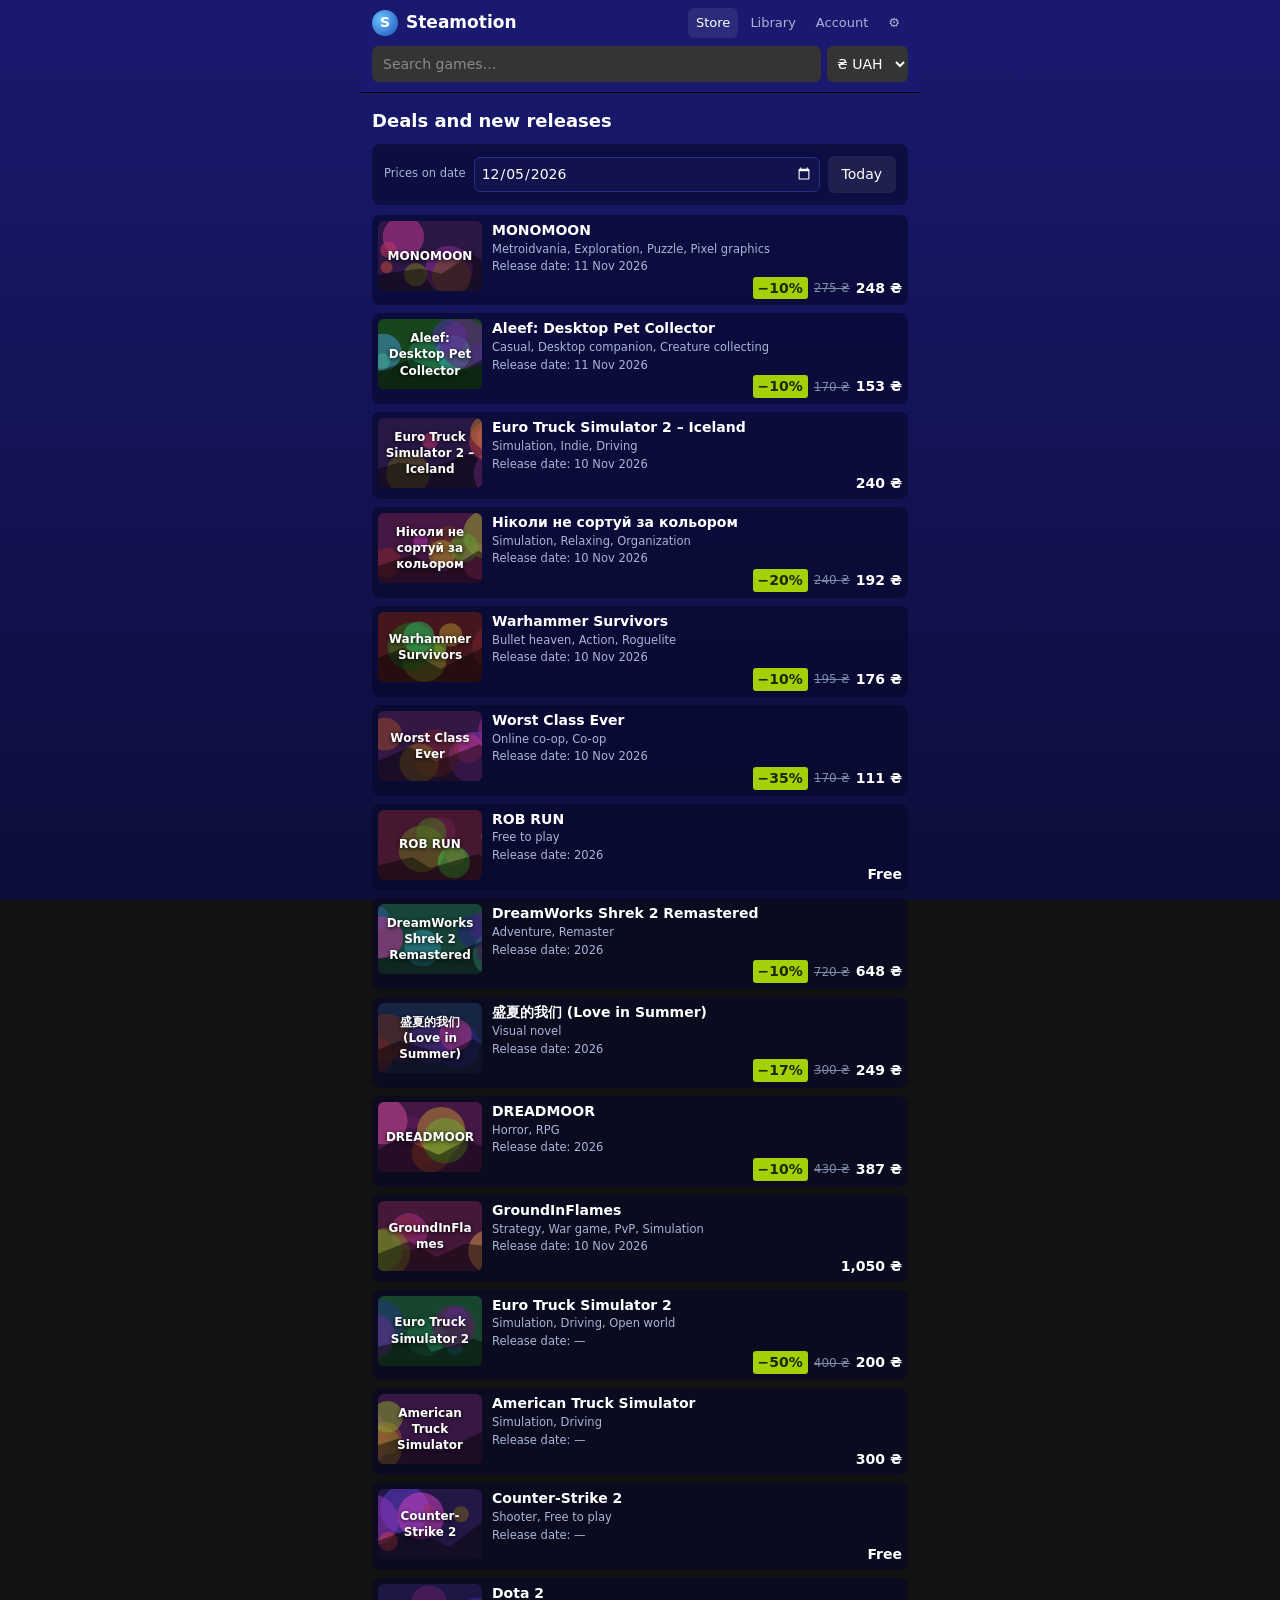
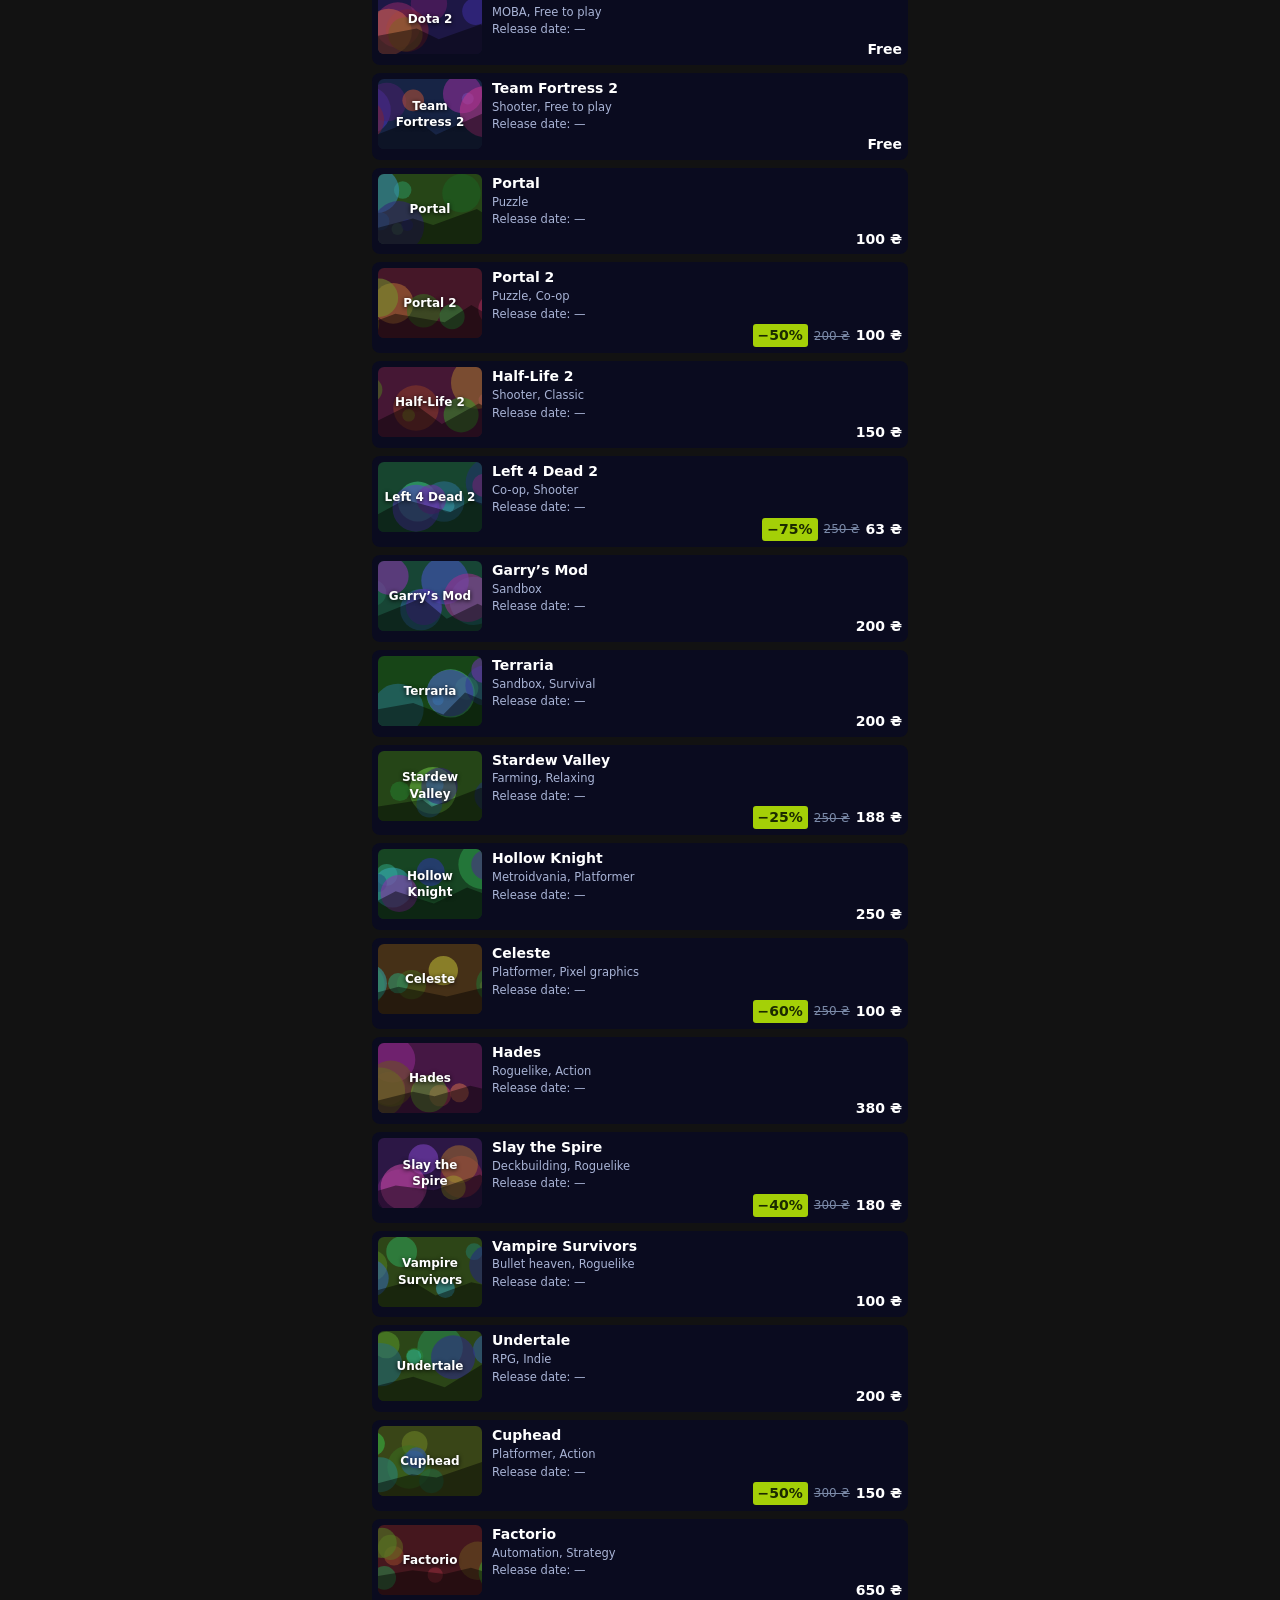
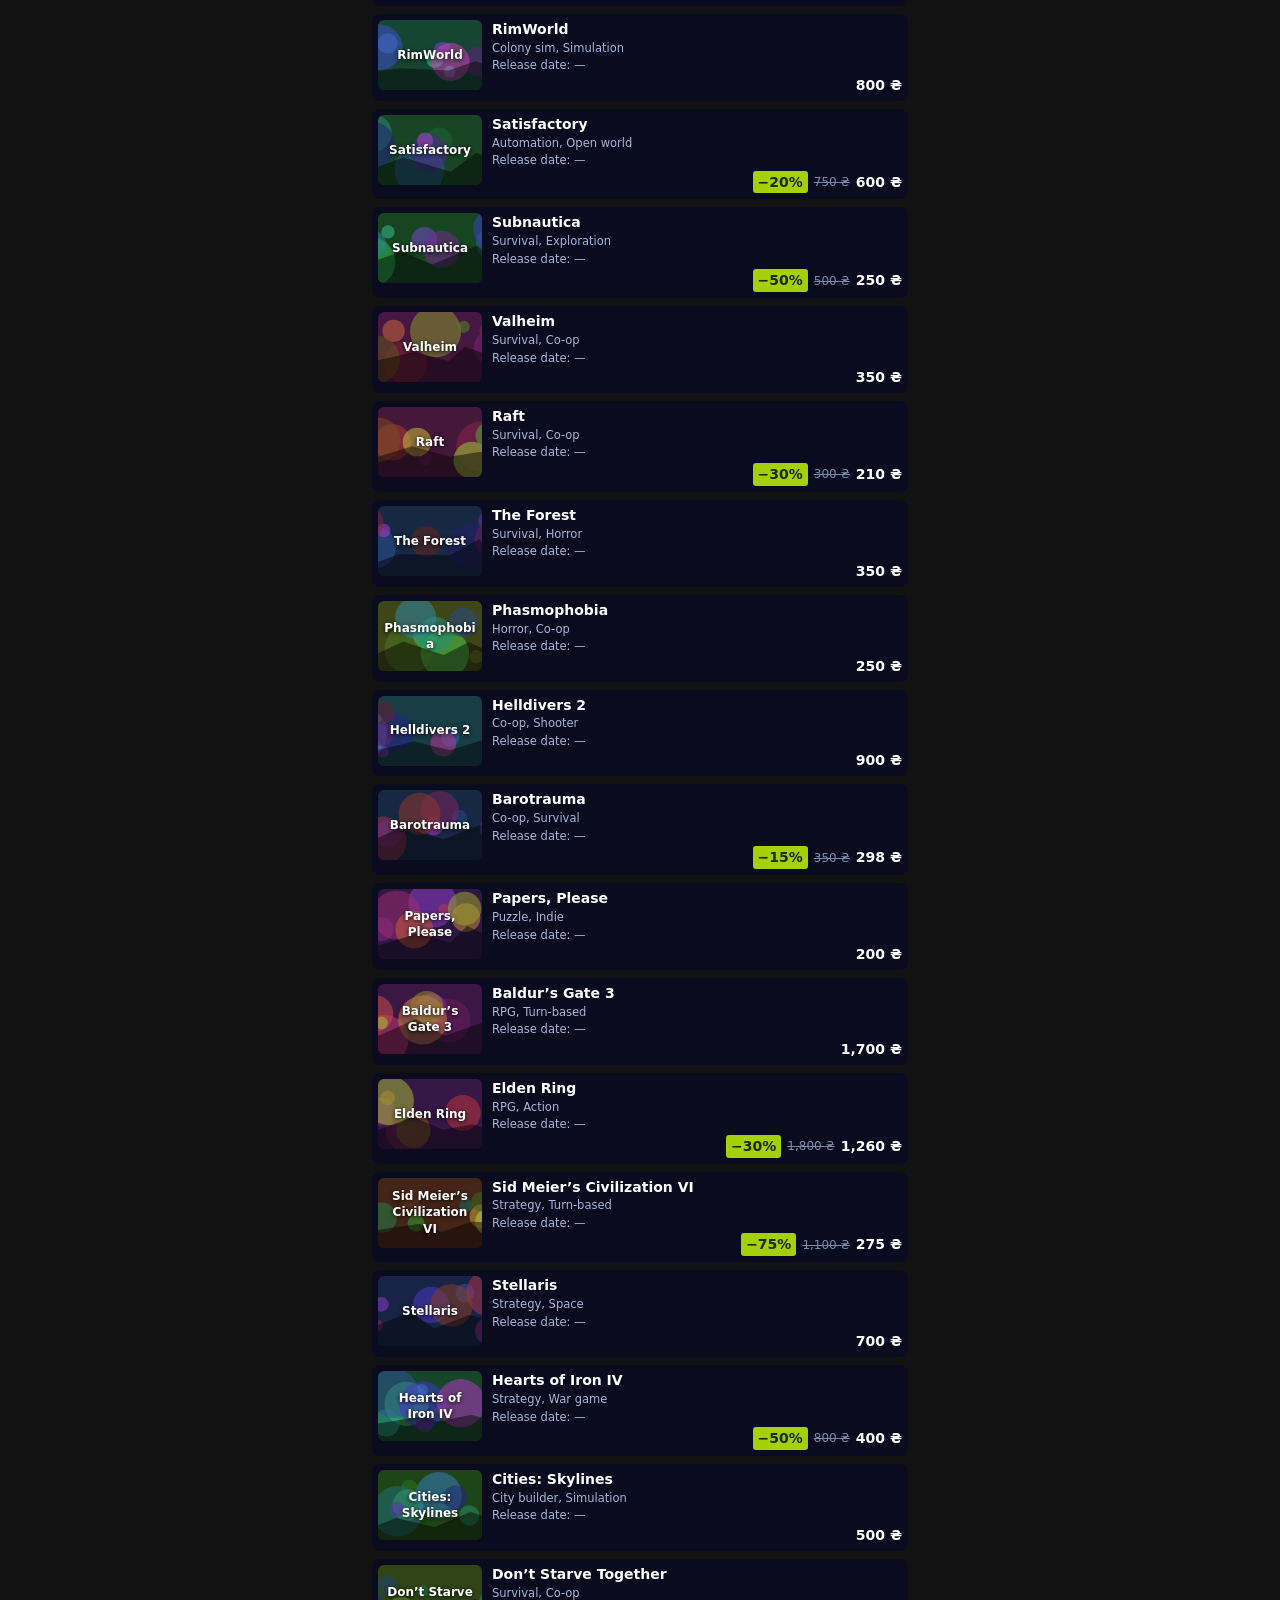
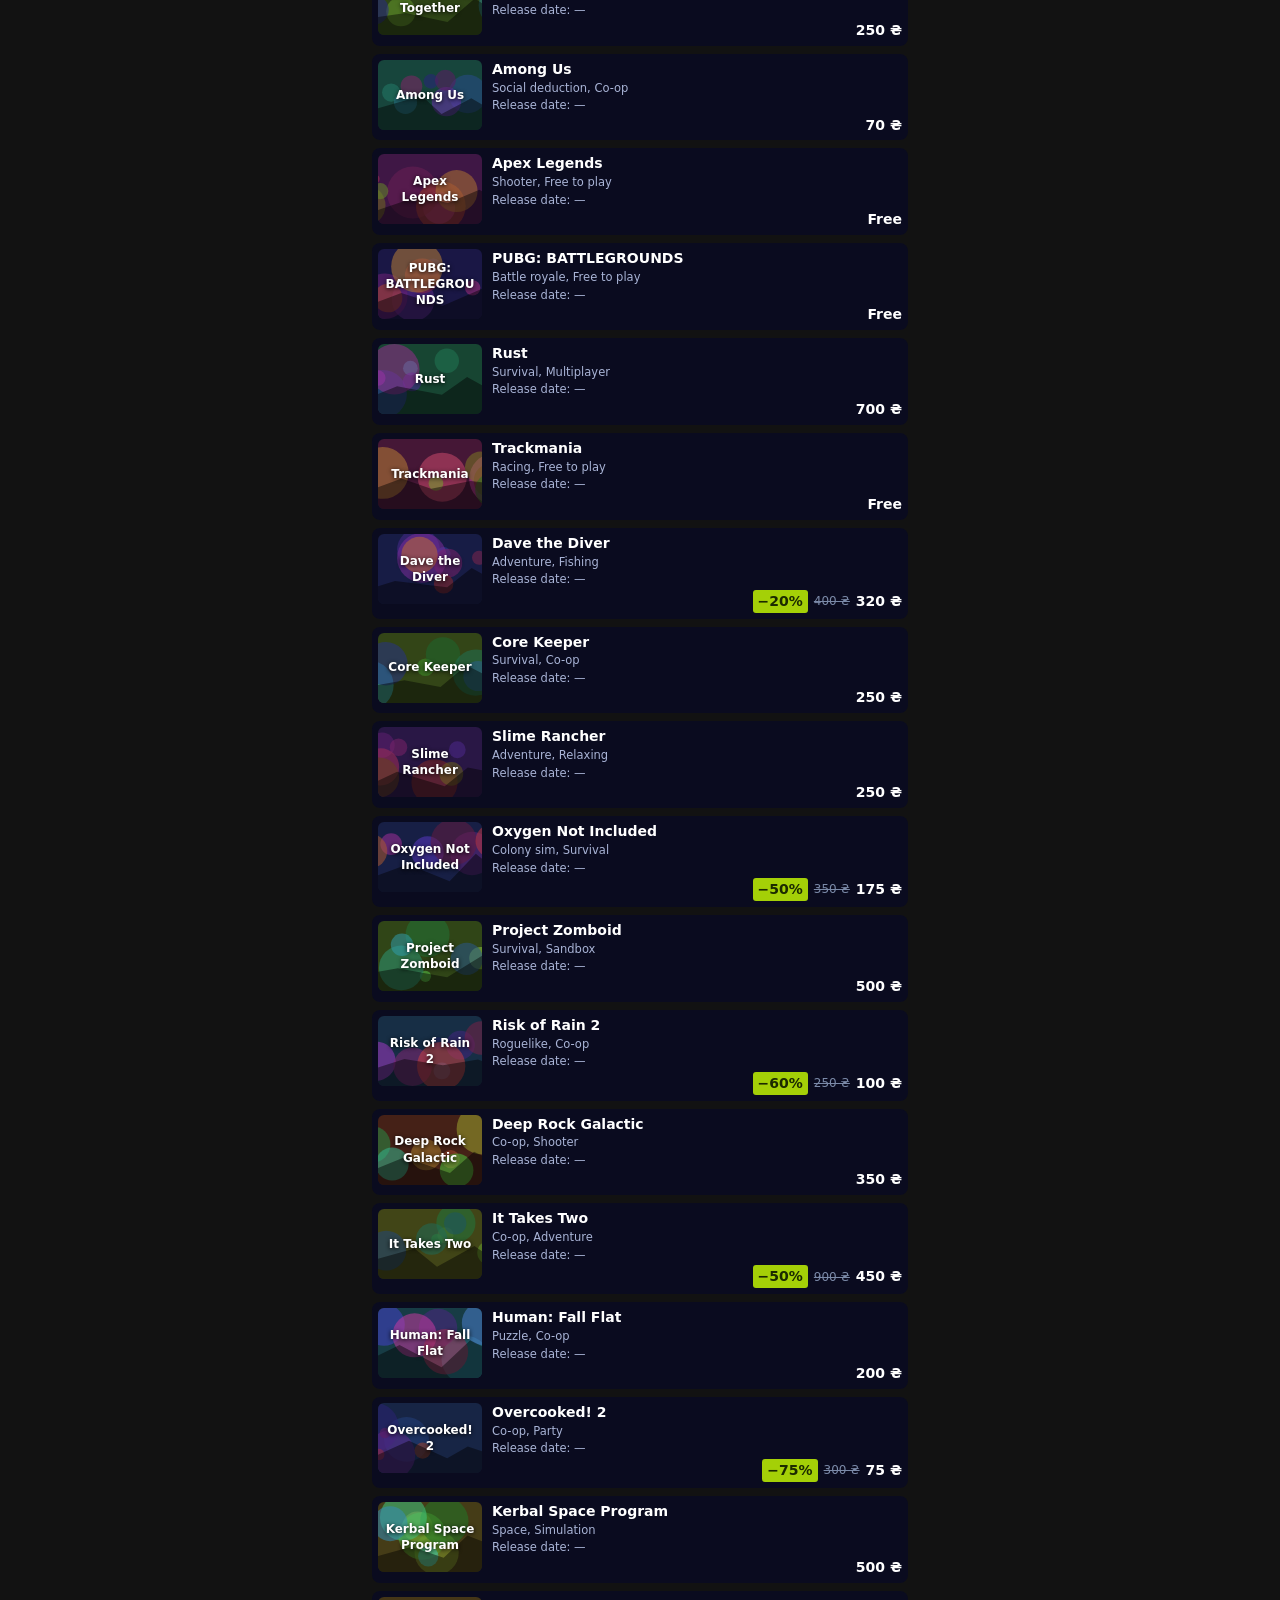
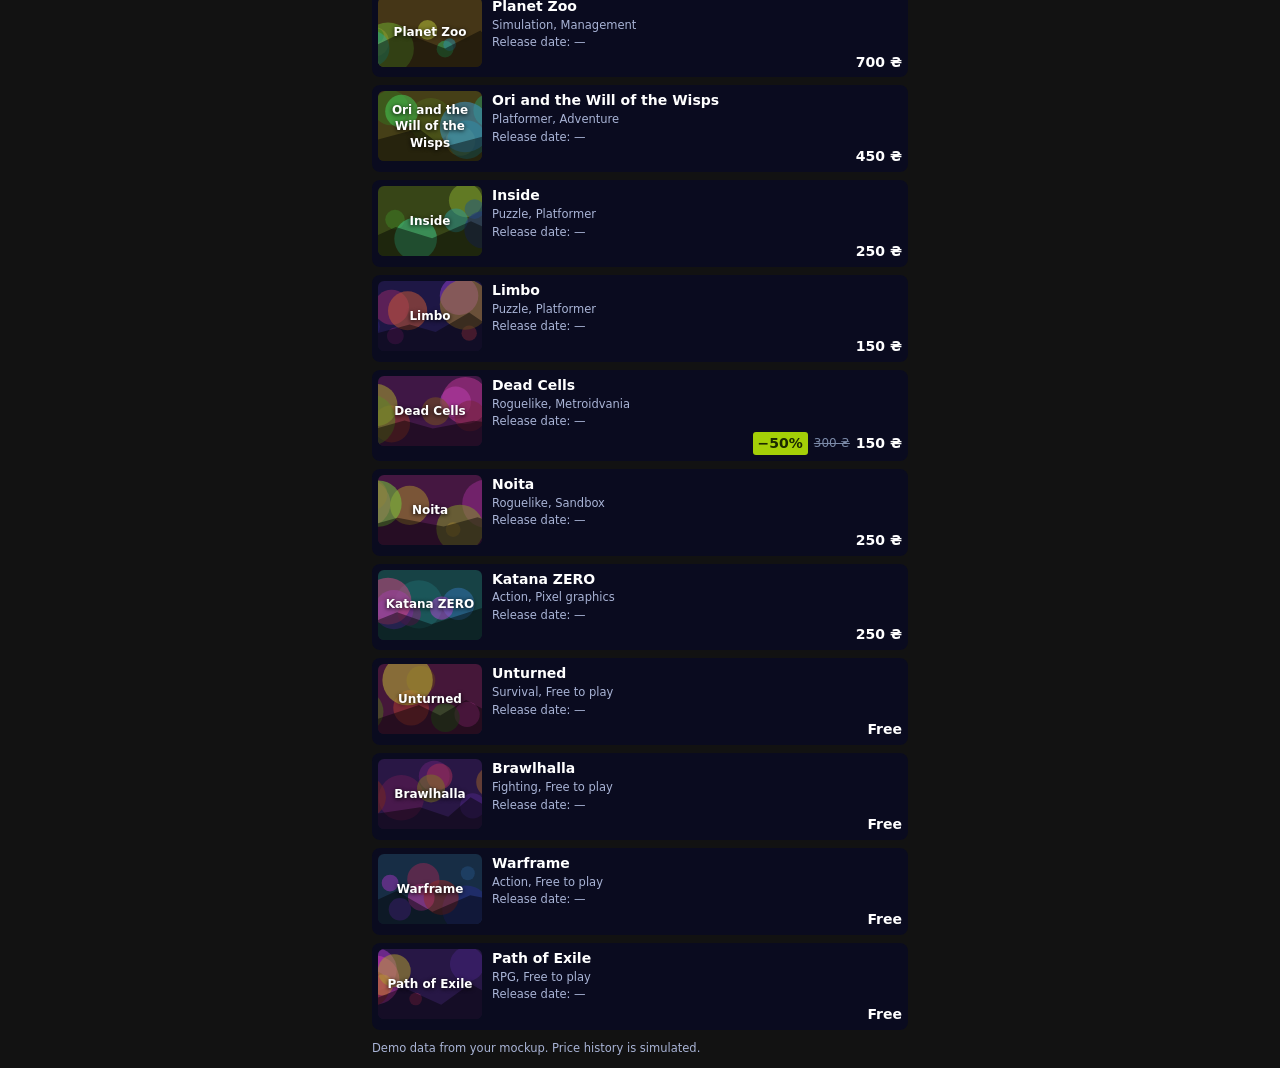
==== index.html @ e7631155 "Add files via upload" ====
<!DOCTYPE html>
<html lang="uk">
<head>
<meta charset="UTF-8">
<meta name="viewport" content="width=device-width, initial-scale=1, viewport-fit=cover">
<title>Steamotion</title>
<style>
:root{color-scheme:dark;--bg:#191970;--bg2:#0d0d3a;--p:rgba(6,8,40,.6);--p2:rgba(255,255,255,.08);--t:#fff;--m:#a9b4d6;--g:#a4d007;--gd:#4c6b22;--b:#4aa3ff;--r:#ff7b7b;box-sizing:border-box;padding-top:env(safe-area-inset-top,0px);padding-bottom:env(safe-area-inset-bottom,0px)}
html{scroll-padding-top:env(safe-area-inset-top,0px)}
*{box-sizing:inherit}
html,body{margin:0}
body{background:linear-gradient(var(--bg),var(--bg2)) fixed;color:var(--t);font:14px/1.35 "Segoe UI",system-ui,sans-serif;min-height:100vh;max-width:560px;margin:0 auto}
body::before{content:"";position:fixed;inset:0 0 auto;height:env(safe-area-inset-top,0px);background:var(--bg);z-index:10}
.hd{position:sticky;top:env(safe-area-inset-top,0px);z-index:9;background:var(--bg);padding:8px 12px 10px;border-bottom:1px solid #000}
.r1{display:flex;align-items:center;justify-content:space-between}
.brand{display:flex;align-items:center;gap:8px;font-size:17px;font-weight:700}
.logo{width:26px;height:26px;border-radius:50%;background:radial-gradient(circle at 35% 35%,#6cc4ff,#1b4fb8);display:grid;place-items:center;font-size:14px}
.nav{display:flex;gap:4px}
.nav button{background:none;border:0;color:var(--m);font:inherit;font-size:13px;padding:6px 8px;border-radius:6px}
.nav button.on{color:#fff;background:var(--p2)}
.srch{position:relative;margin-top:8px}
.srch input{width:100%;background:#343434;border:1px solid #343434;border-radius:6px;color:#fff;font:inherit;padding:8px 10px}
.srch input::placeholder{color:#8a8a8a}
#dd{display:none;position:absolute;left:0;right:0;top:100%;margin-top:4px;background:#12124d;border:1px solid #2a2a8a;border-radius:8px;padding:8px;max-height:60vh;overflow:auto;box-shadow:0 8px 24px #000a}
#dd h6{margin:2px 4px 8px;font-size:12px;font-weight:400;color:var(--m)}
main{padding:12px}
h2{margin:4px 0 10px;font-size:18px}
.card{display:grid;grid-template-columns:104px 1fr;gap:10px;background:var(--p);border-radius:8px;padding:6px;margin-bottom:8px;cursor:pointer}
.cap{display:grid;place-items:center;text-align:center;border-radius:6px;padding:6px;font-size:12px;overflow:hidden;word-break:break-word}
.inf{display:flex;flex-direction:column;gap:2px;min-width:0}
.inf b{font-size:14px}
small{color:var(--m);font-size:11.5px}
.pt{display:flex;gap:6px;align-items:center;justify-content:flex-end;margin-top:auto}
.ds{background:var(--g);color:#1b2a00;font-weight:700;padding:2px 5px;border-radius:3px}
.old{color:#7b8aa8;text-decoration:line-through;font-size:12px}
.np{font-weight:700}
.row{display:flex;gap:8px;align-items:center}
.btn{background:linear-gradient(#5ec23a,#2f8a1f);border:0;color:#fff;font:inherit;font-weight:600;padding:9px 14px;border-radius:6px;cursor:pointer}
.btn.s{background:var(--p2);font-weight:400}
.btn.d{background:#7a2a2a}
.chips{display:flex;flex-wrap:wrap;gap:5px;margin:8px 0}
.chips span{background:#2a4a7a;color:#9fd0ff;font-size:12px;padding:2px 7px;border-radius:3px}
.panel{background:var(--p);border-radius:8px;padding:12px;margin:10px 0}
.kv{display:grid;grid-template-columns:110px 1fr;gap:4px 8px;font-size:13px}
.kv span:nth-child(odd){color:var(--m)}
.sum{display:grid;grid-template-columns:repeat(3,1fr);gap:8px;margin-bottom:10px}
.sum div{background:var(--p);border-radius:8px;padding:8px;text-align:center}
.sum small{display:block}.sum b{font-size:16px}
.lib{display:grid;grid-template-columns:108px 1fr;gap:8px;margin-top:10px}
.side{background:var(--p);border-radius:8px;padding:4px;max-height:70vh;overflow:auto}
.si{display:flex;gap:6px;align-items:center;padding:6px;border-radius:5px;font-size:12px;cursor:pointer;color:var(--m)}
.si.on{background:#3b4a8a;color:#fff}
.si i{flex:none;width:16px;height:16px;border-radius:3px}
.pill{display:inline-block;background:var(--p2);padding:4px 9px;border-radius:5px;margin:0 6px 6px 0;font-size:13px}
.pill.g{background:var(--gd);color:#dff59a}
.form{display:grid;gap:8px;margin-top:8px}
.form input{background:#12124d;border:1px solid #2a2a8a;border-radius:6px;color:#fff;font:inherit;padding:8px}
.av{width:96px;height:96px;border-radius:50%;background:#2a2a8a;display:grid;place-items:center;font-size:44px;margin:18px auto 10px}
.c{text-align:center}
.z{display:flex;gap:6px;margin-bottom:8px}
.z button{background:#12124d;border:1px solid #2a4a8a;color:var(--b);border-radius:5px;padding:4px 10px;font:inherit}
.z button.on{background:#3b4a8a;color:#fff}
svg{width:100%;height:auto;display:block}
.st{display:grid;grid-template-columns:1fr 1fr;gap:8px;margin-top:10px}
.st div{background:var(--p2);border-radius:6px;padding:8px}
.st b{display:block;font-size:15px}
.back{background:none;border:0;color:var(--b);font:inherit;padding:0 0 6px}
.srch{display:flex;gap:6px}.srch input{flex:1;width:auto;min-width:0}.srch select{background:#343434;color:#fff;border:0;border-radius:6px;padding:0 6px;font:inherit}
.cap svg{position:absolute;inset:0;width:100%;height:100%}
.gal{display:flex;overflow-x:auto;scroll-snap-type:x mandatory;gap:6px;border-radius:8px}.sl{flex:0 0 100%;scroll-snap-align:start;position:relative;border-radius:8px;overflow:hidden}
.play{position:absolute;inset:0;display:grid;place-items:center;font-size:40px;text-shadow:0 2px 8px #000}.cnt{position:absolute;left:8px;bottom:6px;color:#fff;text-shadow:0 1px 3px #000}
table{width:100%;border-collapse:collapse;margin-top:6px}td{padding:7px 4px;border-top:1px solid #2a2a8a;font-size:13px}tr.on{background:#3b4a8a}tr[data-a]{cursor:pointer}
.tip{background:var(--p2);border-radius:6px;padding:8px;margin-top:8px;font-size:13px}input[type=range]{margin-top:8px}
</style>
</head>
<body>
<header class="hd">
  <div class="r1">
    <div class="brand"><div class="logo">S</div>Steamotion</div>
    <nav class="nav">
      <button data-a="nav" data-v="store" data-k="Крамниця">Крамниця</button>
      <button data-a="nav" data-v="lib" data-k="Бібліотека">Бібліотека</button>
      <button data-a="nav" data-v="acc" data-k="Акаунт">Акаунт</button><button data-a="nav" data-v="set" aria-label="Settings">⚙</button>
    </nav>
  </div>
  <div class="srch"><input id="q" placeholder="Пошук ігор…" autocomplete="off"><select id="cur" aria-label="Валюта"><option value="UAH">₴ UAH</option><option value="NOK">kr NOK</option><option value="USD">$ USD</option></select><div id="dd"></div></div>
</header>
<main id="v"></main>
<script>
const $=s=>document.querySelector(s);
const E=s=>String(s).replace(/[&<>"']/g,c=>({'&':'&amp;','<':'&lt;','>':'&gt;','"':'&quot;',"'":'&#39;'}[c]));
const S=(k,d)=>{try{const v=JSON.parse(localStorage.getItem(k));return v==null?d:v}catch(e){return d}};
const W=(k,v)=>{try{localStorage.setItem(k,JSON.stringify(v))}catch(e){}};
const G=[
{id:1,n:'MONOMOON',t:['Метроїдванія','Дослідження','Головоломка','Піксельна графіка'],d:'11 лист. 2026',p:275,s:10,c:'#1b3a8a'},
{id:2,n:'Aleef: Desktop Pet Collector',t:['Без зусиль','Настільний компаньйон','Збирання істот'],d:'11 лист. 2026',p:170,s:10,c:'#a8456f'},
{id:3,n:'Euro Truck Simulator 2 – Iceland',t:['Симулятор','Інді','Водіння'],d:'10 лист. 2026',p:240,s:0,c:'#1f5f7a'},
{id:4,n:'Ніколи не сортуй за кольором',t:['Симулятор','Відпочинок','Організація'],d:'10 лист. 2026',p:240,s:20,c:'#7a3b1f'},
{id:5,n:'Warhammer Survivors',t:['Рай із куль','Бойовик','Мандрівна гра'],d:'10 лист. 2026',p:195,s:10,c:'#5b2a86'},
{id:6,n:'Worst Class Ever',t:['Мережевий кооператив','Кооператив'],d:'10 лист. 2026',p:170,s:35,c:'#2a6a4a'},
{id:7,n:'ROB RUN',t:['Вільний доступ'],d:'2026',p:0,s:0,c:'#8a5a2b'},
{id:8,n:'DreamWorks Shrek 2 Remastered',t:['Пригоди','Ремастер'],d:'2026',p:720,s:10,c:'#3e8a2b'},
{id:9,n:'盛夏的我们 (Love in Summer)',t:['Візуальна новела'],d:'2026',p:300,s:17,c:'#c25a7a'},
{id:10,n:'DREADMOOR',t:['Хорор','Рольова гра'],d:'2026',p:430,s:10,c:'#8a1f1f'},
{id:11,n:'GroundInFlames',t:['Стратегія','Воєнна гра','Гравець проти гравця','Симулятор'],d:'10 лист. 2026',p:1050,s:0,c:'#4a5a2a',dev:'VasyliyBritva',rv:'дуже схвальні (66)',
 ds:'Тактика в реальному часі про сучасний загальновійськовий бій. Окопи, придушення й мораль відділень, FPV-дрони та РЕБ, чесне бронепробиття й модулі техніки.',
 rq:['ОС: Windows 10','Процесор: i3-8100','Пам’ять: 6 GB ОП','Відеокарта: GTX 1050 / RX 560','Диск: 4 GB']}
];
const POP=[7,8,9,10];
const HC={};
[['Euro Truck Simulator 2','Симулятор,Водіння,Відкритий світ',400,50],['American Truck Simulator','Симулятор,Водіння',300,0],['Counter-Strike 2','Шутер,Вільний доступ',0,0],['Dota 2','MOBA,Вільний доступ',0,0],['Team Fortress 2','Шутер,Вільний доступ',0,0],['Portal','Головоломка',100,0],['Portal 2','Головоломка,Кооператив',200,50],['Half-Life 2','Шутер,Класика',150,0],['Left 4 Dead 2','Кооператив,Шутер',250,75],['Garry’s Mod','Пісочниця',200,0],['Terraria','Пісочниця,Виживання',200,0],['Stardew Valley','Фермерство,Відпочинок',250,25],['Hollow Knight','Метроїдванія,Платформер',250,0],['Celeste','Платформер,Піксельна графіка',250,60],['Hades','Рогалик,Екшен',380,0],['Slay the Spire','Колодобудування,Рогалик',300,40],['Vampire Survivors','Рай із куль,Рогалик',100,0],['Undertale','Рольова гра,Інді',200,0],['Cuphead','Платформер,Екшен',300,50],['Factorio','Автоматизація,Стратегія',650,0],['RimWorld','Колонії,Симулятор',800,0],['Satisfactory','Автоматизація,Відкритий світ',750,20],['Subnautica','Виживання,Дослідження',500,50],['Valheim','Виживання,Кооператив',350,0],['Raft','Виживання,Кооператив',300,30],['The Forest','Виживання,Жахи',350,0],['Phasmophobia','Жахи,Кооператив',250,0],['Helldivers 2','Кооператив,Шутер',900,0],['Barotrauma','Кооператив,Виживання',350,15],['Papers, Please','Головоломка,Інді',200,0],['Baldur’s Gate 3','Рольова гра,Покрокова',1700,0],['Elden Ring','Рольова гра,Екшен',1800,30],['Sid Meier’s Civilization VI','Стратегія,Покрокова',1100,75],['Stellaris','Стратегія,Космос',700,0],['Hearts of Iron IV','Стратегія,Воєнна гра',800,50],['Cities: Skylines','Містобудування,Симулятор',500,0],['Don’t Starve Together','Виживання,Кооператив',250,0],['Among Us','Соціальна дедукція,Кооператив',70,0],['Apex Legends','Шутер,Вільний доступ',0,0],['PUBG: BATTLEGROUNDS','Батл-рояль,Вільний доступ',0,0],['Rust','Виживання,Мережева гра',700,0],['Trackmania','Перегони,Вільний доступ',0,0],['Dave the Diver','Пригоди,Рибалка',400,20],['Core Keeper','Виживання,Кооператив',250,0],['Slime Rancher','Пригоди,Відпочинок',250,0],['Oxygen Not Included','Колонії,Виживання',350,50],['Project Zomboid','Виживання,Пісочниця',500,0],['Risk of Rain 2','Рогалик,Кооператив',250,60],['Deep Rock Galactic','Кооператив,Шутер',350,0],['It Takes Two','Кооператив,Пригоди',900,50],['Human: Fall Flat','Головоломка,Кооператив',200,0],['Overcooked! 2','Кооператив,Вечірка',300,75],['Kerbal Space Program','Космос,Симулятор',500,0],['Planet Zoo','Симулятор,Менеджмент',700,0],['Ori and the Will of the Wisps','Платформер,Пригоди',450,0],['Inside','Головоломка,Платформер',250,0],['Limbo','Головоломка,Платформер',150,0],['Dead Cells','Рогалик,Метроїдванія',300,50],['Noita','Рогалик,Пісочниця',250,0],['Katana ZERO','Екшен,Піксельна графіка',250,0],['Unturned','Виживання,Вільний доступ',0,0],['Brawlhalla','Файтинг,Вільний доступ',0,0],['Warframe','Екшен,Вільний доступ',0,0],['Path of Exile','Рольова гра,Вільний доступ',0,0]].forEach(([n,t,p,s],i)=>G.push({id:100+i,n,t:t.split(','),d:'—',p,s,c:`hsl(${(i*53+20)%360} 45% 30%)`}));
const dstr=o=>new Date(Date.now()-o*864e5).toISOString().slice(0,10);
const pa=(g,o)=>hist(g)[729-o];
const hs=s=>[...s].reduce((a,c)=>(a*31+c.charCodeAt(0))%2147483646,7)+1;
function art(g,k,h){const r=mk(hs(g.n)+k*17),hue=(hs(g.n)*7+k*40)%360;let s='';
 for(let i=0;i<7;i++)s+=`<circle cx="${r()*400|0}" cy="${40+r()*120|0}" r="${15+r()*60|0}" fill="hsl(${(hue+i*25)%360} 55% ${25+r()*30|0}%)" opacity=".55"/>`;
 s+=`<path d="M0 ${150+r()*30|0}L${100+r()*80|0} ${100+r()*40|0}L${200+r()*60|0} ${140+r()*30|0}L${300+r()*60|0} ${90+r()*40|0}L400 ${130+r()*30|0}V200H0Z" fill="rgba(0,0,0,.45)"/>`;
 return `<svg viewBox="0 0 400 200" preserveAspectRatio="xMidYMid slice" style="height:${h}px"><rect width="400" height="200" fill="hsl(${hue} 50% 18%)"/>${s}</svg>`}
const gal=g=>`<div class="gal">${[0,1,2,3,4,5].map(k=>`<div class="sl">${art(g,k,170)}${k?'':'<span class="play">▶</span>'}<small class="cnt">${k?'Скріншот '+k+' з 5':'Трейлер'}</small></div>`).join('')}</div><small>Ілюстрації-заглушки: справжні обкладинки, скриншоти й відео потребують сервера.</small>`;
let LANG=S('se_lang','en');
const D=`Крамниця|Store|Butikk
Бібліотека|Library|Bibliotek
Акаунт|Account|Konto
Пошук ігор…|Search games…|Søk etter spill…
Знижки та новинки|Deals and new releases|Tilbud og nyheter
Ціни на дату|Prices on date|Priser på dato
Сьогодні|Today|I dag
Дата випуску:|Release date:|Utgivelsesdato:
Демо-дані з вашого макета. Історія цін змодельована.|Demo data from your mockup. Price history is simulated.|Demodata fra mockupen din. Prishistorikken er simulert.
Популярні пошукові запити|Popular searches|Populære søk
Нічого не знайдено|Nothing found|Ingen treff
← Усі ігри|← All games|← Alle spill
Рецензії|Reviews|Anmeldelser
Дата виходу|Release date|Utgivelsesdato
Розробник|Developer|Utvikler
дуже схвальні|Very positive|Veldig positive
Додати в мою бібліотеку, ціна в|Add to my library, price in|Legg til i biblioteket mitt, pris i
У бібліотеку|Add to library|Legg i bibliotek
Системні вимоги|System requirements|Systemkrav
Ціна покупки|Purchase price|Kjøpspris
Трейлер|Trailer|Trailer
Скріншот |Screenshot |Skjermbilde 
 з 5| of 5| av 5
Ілюстрації-заглушки: справжні обкладинки, скриншоти й відео потребують серверу.|Placeholder artwork: real covers, screenshots and videos require a server.|Plassholdergrafikk: ekte omslag, skjermbilder og videoer krever en server.
Характеристики|Specifications|Spesifikasjoner
Теги|Tags|Tagger
Модель|Model|Modell
Платна|Paid|Betalt
Безкоштовна|Free|Gratis
Безкоштовно|Free|Gratis
Базова ціна|Base price|Grunnpris
Мінімум (2 роки)|Minimum (2 years)|Minimum (2 år)
Розпродажів|Sales|Salg
 за 2 роки| in 2 years| på 2 år
Історія цін (UA)|Price history (UA)|Prishistorikk (UA)
>6м<|>6m<|>6m<
>1р<|>1y<|>1å<
>2р<|>2y<|>2å<
Зелена лінія — ціна, синя пунктирна — мінімум за 2 роки|Green line is the price, dashed blue line is the 2-year minimum|Grønn linje er prisen, stiplet blå linje er minimum siste 2 år
Зараз — історичний мінімум ціни.|Right now is the all-time lowest price.|Akkurat nå er den laveste prisen noensinne.
Зараз|Now|Nå
Максимум|Maximum|Maksimum
Середня за період|Average for period|Gjennomsnitt for perioden
Дата|Date|Dato
Ціна:|Price:|Pris:
 · знижка −| · discount −| · rabatt −
Показати ціни на цю дату|Show prices for this date|Vis priser for denne datoen
Ціна у валютах|Price by currency|Pris i valutaer
Торкніться валюти, щоб обрати її. Курси орієнтовні.|Tap a currency to select it. Rates are approximate.|Trykk på en valuta for å velge den. Kursene er omtrentlige.
Гривня|Hryvnia|Hryvnia
Норвезька крона|Norwegian krone|Norske kroner
Долар США|US dollar|Amerikanske dollar
Колонки: на вибрану дату · мінімум за 2 роки|Columns: on selected date · 2-year minimum|Kolonner: på valgt dato · minimum siste 2 år
Витрачено|Spent|Brukt
Ігор|Games|Spill
Заощаджено|Saved|Spart
+ Додати гру вручну|+ Add game manually|+ Legg til spill manuelt
Назва гри|Game title|Spilltittel
Ціна в магазині без знижки|Store price without discount|Butikkpris uten rabatt
Скільки заплатили (у вибраній валюті)|Amount paid (in selected currency)|Betalt beløp (i valgt valuta)
Зберегти|Save|Lagre
Тут поки порожньо.|Nothing here yet.|Ingenting her ennå.
Відкрийте гру в крамниці й додайте її в бібліотеку або внесіть вручну.|Open a game in the store and add it to your library, or enter it manually.|Åpne et spill i butikken og legg det til i biblioteket, eller legg det inn manuelt.
зі знижкою −|with discount −|med rabatt −
без знижки|no discount|uten rabatt
В магазині|In store|I butikken
Видалити|Delete|Slett
Видно, тут нічого немає|Looks like there is nothing here|Det ser ut til at det ikke er noe her
Увійдіть в акаунт, щоб бачити свою статистику.|Sign in to see your statistics.|Logg inn for å se statistikken din.
Ваш нікнейм|Your nickname|Kallenavnet ditt
Увійти в акаунт|Sign in|Logg inn
Вийти|Sign out|Logg ut
Це локальний вхід лише для цього пристрою. Прив’язати справжній акаунт Steam тут поки неможливо: для цього потрібен сервер (вхід через Steam і Steam Web API).|This is a local sign-in for this device only. Linking a real Steam account is not possible here yet: it needs a server (Steam sign-in and the Steam Web API).|Dette er en lokal pålogging kun for denne enheten. Å koble til en ekte Steam-konto er ikke mulig her ennå: det krever en server (Steam-pålogging og Steam Web API).
Налаштування|Settings|Innstillinger
Мова застосунку|App language|Appspråk
лист.|Nov|nov.
Пам’ять:|Memory:|Minne:
ОС:|OS:|OS:
Процесор:|Processor:|Prosessor:
Відеокарта:|Graphics:|Grafikk:
Диск:|Storage:|Lagring:
 ОП| RAM| RAM
Тактика в реальному часі про сучасний загальновійськовий бій. Окопи, придушення й мораль відділень, FPV-дрони та РЕБ, чесне бронепробиття й модулі техніки.|A real-time tactics game about modern combined-arms combat. Trenches, suppression and squad morale, FPV drones and EW, realistic armor penetration and vehicle modules.
Метроїдванія|Metroidvania
Дослідження|Exploration
Головоломка|Puzzle
Піксельна графіка|Pixel graphics
Без зусиль|Casual
Настільний компаньйон|Desktop companion
Збирання істот|Creature collecting
Симулятор|Simulation
Інді|Indie
Водіння|Driving
Відпочинок|Relaxing
Організація|Organization
Рай із куль|Bullet heaven
Бойовик|Action
Мандрівна гра|Roguelite
Мережевий кооператив|Online co-op
Кооператив|Co-op
Вільний доступ|Free to play
Пригоди|Adventure
Ремастер|Remaster
Візуальна новела|Visual novel
Хорор|Horror
Рольова гра|RPG
Стратегія|Strategy
Воєнна гра|War game
Гравець проти гравця|PvP
Відкритий світ|Open world
Шутер|Shooter
Класика|Classic
Пісочниця|Sandbox
Виживання|Survival
Фермерство|Farming
Платформер|Platformer
Рогалик|Roguelike
Екшен|Action
Колодобудування|Deckbuilding
Автоматизація|Automation
Колонії|Colony sim
Покрокова|Turn-based
Космос|Space
Жахи|Horror
Містобудування|City builder
Соціальна дедукція|Social deduction
Батл-рояль|Battle royale
Мережева гра|Multiplayer
Перегони|Racing
Рибалка|Fishing
Вечірка|Party
Менеджмент|Management
Файтинг|Fighting`.split('\n').map(l=>l.split('|')).sort((a,b)=>b[0].length-a[0].length);
const TR=h=>LANG==='uk'?h:D.reduce((s,[u,e,n])=>s.split(u).join(LANG==='nb'&&n?n:e),h);
const vSet=()=>`<h2>Налаштування</h2><div class="panel"><b>Мова застосунку</b><div class="form">${[['en','English'],['uk','Українська'],['nb','Norsk bokmål']].map(([c,n])=>`<button class="btn ${c===LANG?'':'s'}" data-a="lang" data-c="${c}">${n}</button>`).join('')}</div></div>`;
let CH=null;
function tipH(i){const{s,g}=CH,o=s.length-1-i,v=s[i],d=g.p?Math.round((1-v/g.p)*100):0;return `<b>${dstr(o)}</b><br>Ціна: ${F(v)}${d>0?` · знижка −${d}%`:''}<br><button class="btn s" style="margin-top:6px" data-a="setd" data-o="${o}">Показати ціни на цю дату</button>`}
const specs=g=>{const a=hist(g);let n=0;for(let i=1;i<730;i++)if(a[i]<a[i-1])n++;return `<div class="panel kv"><b style="grid-column:1/-1">Характеристики</b><span>Теги</span><span>${g.t.join(', ')}</span><span>Модель</span><span>${g.p?'Платна':'Безкоштовна'}</span><span>Базова ціна</span><span>${F(g.p)}</span><span>Мінімум (2 роки)</span><span>${F(Math.min(...a))}</span><span>Розпродажів</span><span>${n} за 2 роки</span></div>`};
const curT=g=>{const lo=Math.min(...hist(g)),v=pa(g,st.off);return `<div class="panel"><b>Ціна у валютах</b><small style="display:block;margin:4px 0">Торкніться валюти, щоб обрати її. Курси орієнтовні.</small><table>${['UAH','NOK','USD'].map(c=>`<tr data-a="cur" data-c="${c}" class="${st.cur===c?'on':''}"><td>${{UAH:'Гривня',NOK:'Норвезька крона',USD:'Долар США'}[c]}</td><td>${fc(v,c)}</td><td>${fc(lo,c)}</td></tr>`).join('')}</table><small>Колонки: на вибрану дату · мінімум за 2 роки</small></div>`};
const dateCtl=()=>`<div class="panel row"><small>Ціни на дату</small><input type="date" id="dt" value="${dstr(st.off)}" min="${dstr(729)}" max="${dstr(0)}" style="flex:1;background:#12124d;border:1px solid #2a2a8a;border-radius:6px;color:#fff;font:inherit;padding:6px"><button class="btn s" data-a="today">Сьогодні</button></div>`;
let st={v:'store',gid:null,sel:0,z:730,add:false,off:0,cur:S('se_cur','UAH')},lib=S('se_lib',[]),user=S('se_user',null);
const pr=g=>Math.round(g.p*(100-g.s)/100);
const RT={UAH:1,NOK:1/4.1,USD:1/41.5},SY={UAH:'₴',NOK:'kr',USD:'$'};
const fc=(n,c)=>n===0?'Безкоштовно':(n*RT[c]).toLocaleString(({uk:'uk-UA',en:'en-US',nb:'nb-NO'})[LANG]||'en-US',{minimumFractionDigits:c==='UAH'?0:2,maximumFractionDigits:c==='UAH'?0:2})+' '+SY[c];
const F=n=>fc(n,st.cur);
const cap=(g,h)=>`<div class="cap" style="height:${h}px;padding:0;position:relative">${art(g,0,h)}<b style="position:relative;padding:6px;text-shadow:0 1px 4px #000">${E(g.n)}</b></div>`;
const pt=(g,v=pr(g))=>{const s=g.p?Math.round((1-v/g.p)*100):0;return s>0?`<span class="ds">−${s}%</span><span class="old">${F(g.p)}</span><span class="np">${F(v)}</span>`:`<span class="np">${F(v)}</span>`};
const card=g=>`<div class="card" data-a="game" data-id="${g.id}">${cap(g,70)}<div class="inf"><b>${E(g.n)}</b><small>${g.t.join(', ')}</small><small>Дата випуску: ${g.d}</small><div class="pt">${pt(g,pa(g,st.off))}</div></div></div>`;
const mk=s=>()=>(s=s*16807%2147483647)/2147483647;
function hist(g){if(HC[g.id])return HC[g.id];const r=mk(g.id*7919),a=[];let d=0;
 while(d<730){const sale=r()<.35,v=sale?Math.round(g.p*(1-[.1,.2,.35,.5][r()*4|0])):g.p,n=sale?4+(r()*10|0):10+(r()*40|0);
  for(let i=0;i<n&&d<730;i++,d++)a.push(v)}
 for(let i=0;i<7;i++)a[729-i]=pr(g);return HC[g.id]=a}
function chart(g){
 const a=hist(g),lo=Math.min(...a),s=a.slice(-st.z),mx=Math.max(...s,1),Wd=360,H=150,x=i=>i*Wd/(s.length-1),y=v=>H-v/(mx*1.1)*H;
 let d=`M0 ${y(s[0]).toFixed(1)}`;
 for(let i=1;i<s.length;i++)if(s[i]!==s[i-1])d+=`L${x(i).toFixed(1)} ${y(s[i-1]).toFixed(1)}L${x(i).toFixed(1)} ${y(s[i]).toFixed(1)}`;
 d+=`L${Wd} ${y(s[s.length-1]).toFixed(1)}`;
 const avg=s.reduce((q,v)=>q+v,0)/s.length,cur=pr(g);CH={s,g};
 return `<div class="panel"><h2 style="margin-top:0">Історія цін (UA)</h2>
 <div class="z">${[[183,'6м'],[365,'1р'],[730,'2р']].map(([z,l])=>`<button data-a="zoom" data-z="${z}" class="${st.z===z?'on':''}">${l}</button>`).join('')}</div>
 <svg viewBox="0 0 360 160"><path d="${d}L${Wd} ${H}L0 ${H}Z" fill="rgba(164,208,7,.12)"/><path d="${d}" fill="none" stroke="#a4d007" stroke-width="2"/>
 <line x1="0" x2="${Wd}" y1="${y(lo)}" y2="${y(lo)}" stroke="#4aa3ff" stroke-dasharray="4 3"/>
 <text x="2" y="12" fill="#a9b4d6" font-size="10">${F(mx)}</text><line id="mk" x1="${Wd}" x2="${Wd}" y1="0" y2="150" stroke="#fff" stroke-width="1.5"/></svg><input type="range" id="sc" aria-label="Дата" min="0" max="${s.length-1}" value="${s.length-1}" style="width:100%"><div id="tip" class="tip">${tipH(s.length-1)}</div>
 <small>Зелена лінія — ціна, синя пунктирна — мінімум за 2 роки</small>
 <div class="st"><div><small>Зараз</small><b>${F(cur)}</b></div><div><small>Мінімум (2 роки)</small><b>${F(lo)}</b></div>
 <div><small>Максимум</small><b>${F(Math.max(...a))}</b></div><div><small>Середня за період</small><b>${F(avg)}</b></div></div>
 ${g.p&&cur<=lo?'<p style="color:var(--g)">Зараз — історичний мінімум ціни.</p>':''}</div>`}
function vStore(){return `<h2>Знижки та новинки</h2>${dateCtl()}${G.map(card).join('')}<small>Демо-дані з вашого макета. Історія цін змодельована.</small>`}
function vGame(){const g=G.find(x=>x.id===st.gid),today=new Date().toISOString().slice(0,10);
 return `<button class="back" data-a="nav" data-v="store">← Усі ігри</button><h2>${E(g.n)}</h2>${gal(g)}
 <div class="chips">${g.t.map(t=>`<span>${t}</span>`).join('')}</div>
 ${g.ds?`<p>${g.ds}</p>`:''}
 <div class="panel kv"><span>Рецензії</span><span>${g.rv||'—'}</span><span>Дата виходу</span><span>${g.d}</span><span>Розробник</span><span>${g.dev||'—'}</span></div>
 ${dateCtl()}<div class="panel"><div class="pt" style="justify-content:flex-start;font-size:18px">${pt(g,pa(g,st.off))}</div>
 <div class="form"><small>Додати в мою бібліотеку, ціна в ${SY[st.cur]}</small>
 <input id="gp" type="number" min="0" value="${+(pa(g,st.off)*RT[st.cur]).toFixed(2)}" aria-label="Ціна покупки">
 <button class="btn" data-a="addg">У бібліотеку</button></div></div>
 ${specs(g)}${g.rq?`<div class="panel"><b>Системні вимоги</b><div class="chips" style="display:block">${g.rq.map(r=>`<small style="display:block">${r}</small>`).join('')}</div></div>`:''}
 ${chart(g)}${curT(g)}`}
function vLib(){
 const sp=lib.reduce((a,x)=>a+x.paid,0),sv=lib.reduce((a,x)=>a+Math.max(0,x.base-x.paid),0);
 let h=`<div class="sum"><div><small>Витрачено</small><b>${F(sp)}</b></div><div><small>Ігор</small><b>${lib.length}</b></div><div><small>Заощаджено</small><b>${F(sv)}</b></div></div>
 <button class="btn s" data-a="addf">+ Додати гру вручну</button>`;
 if(st.add)h+=`<div class="panel form"><input id="fn" placeholder="Назва гри"><input id="fb" type="number" min="0" placeholder="Ціна в магазині без знижки"><input id="fp" type="number" min="0" placeholder="Скільки заплатили (у вибраній валюті)"><input id="fd" type="date" value="${new Date().toISOString().slice(0,10)}"><button class="btn" data-a="save">Зберегти</button></div>`;
 if(!lib.length)return h+`<div class="panel c"><p>Тут поки порожньо.</p><small>Відкрийте гру в крамниці й додайте її в бібліотеку або внесіть вручну.</small></div>`;
 const i=Math.min(st.sel,lib.length-1),x=lib[i],pc=x.base?Math.round((1-x.paid/x.base)*100):0;
 return h+`<div class="lib"><div class="side">${lib.map((y,j)=>`<div class="si ${j===i?'on':''}" data-a="sel" data-i="${j}"><i style="background:${y.c}"></i>${E(y.n)}</div>`).join('')}</div>
 <div>${cap({n:x.n,c:x.c},110)}<div style="margin-top:8px"><span class="pill">${F(x.paid)}</span><span class="pill ${pc>0?'g':''}">${pc>0?`зі знижкою −${pc}%`:'без знижки'}</span><span class="pill">${E(x.date||'—')}</span>
 <div class="kv panel"><span>В магазині</span><span>${F(x.base)}</span><span>Заощаджено</span><span>${F(Math.max(0,x.base-x.paid))}</span></div>
 <button class="btn d" data-a="del">Видалити</button></div></div></div>`}
function vAcc(){
 if(!user)return `<div class="c"><div class="av">?</div><h2>Видно, тут нічого немає</h2><p><small>Увійдіть в акаунт, щоб бачити свою статистику.</small></p>
 <div class="form" style="max-width:280px;margin:0 auto"><input id="un" placeholder="Ваш нікнейм"><button class="btn" data-a="login">Увійти в акаунт</button></div></div>`;
 const sp=lib.reduce((a,x)=>a+x.paid,0);
 return `<div class="c"><div class="av">${E(user[0].toUpperCase())}</div><h2>${E(user)}</h2></div>
 <div class="sum"><div><small>Ігор</small><b>${lib.length}</b></div><div><small>Витрачено</small><b>${F(sp)}</b></div><div><small>Заощаджено</small><b>${F(lib.reduce((a,x)=>a+Math.max(0,x.base-x.paid),0))}</b></div></div>
 <button class="btn s" data-a="logout">Вийти</button><p><small>Це локальний вхід лише для цього пристрою. Прив’язати справжній акаунт Steam тут поки неможливо: для цього потрібен сервер (вхід через Steam і Steam Web API).</small></p>`}
function R(top=true){
 document.querySelectorAll('.nav button').forEach(b=>b.classList.toggle('on',b.dataset.v===(st.v==='game'?'store':st.v)));
 document.querySelectorAll('.nav button[data-k]').forEach(b=>b.textContent=TR(b.dataset.k));$('#q').placeholder=TR('Пошук ігор…');$('#v').innerHTML=TR(({store:vStore,lib:vLib,acc:vAcc,game:vGame,set:vSet})[st.v]());if(top)scrollTo(0,0)}
function dd(){
 const q=$('#q').value.trim().toLowerCase(),box=$('#dd');
 const L=q?G.filter(g=>g.n.toLowerCase().includes(q)):POP.map(id=>G.find(g=>g.id===id));
 box.style.display='block';
 box.innerHTML=TR((q?'':'<h6>Популярні пошукові запити</h6>')+(L.length?L.map(card).join(''):'<h6>Нічого не знайдено</h6>'))}
document.addEventListener('input',e=>{if(e.target.id==='sc'){const i=+e.target.value,x=i*360/(CH.s.length-1);$('#mk').setAttribute('x1',x);$('#mk').setAttribute('x2',x);$('#tip').innerHTML=TR(tipH(i))}});
document.addEventListener('change',e=>{if(e.target.id==='cur'){st.cur=e.target.value;W('se_cur',st.cur);R(false)}if(e.target.id==='dt'){st.off=Math.min(729,Math.max(0,Math.round((Date.parse(dstr(0))-Date.parse(e.target.value))/864e5)||0));R(false)}});
$('#q').addEventListener('focus',dd);$('#q').addEventListener('input',dd);
document.addEventListener('click',e=>{
 const t=e.target.closest('[data-a]');
 if(!e.target.closest('.srch'))$('#dd').style.display='none';
 if(!t)return;const a=t.dataset.a;
 if(a==='nav'){st.v=t.dataset.v;st.add=false;$('#dd').style.display='none';R()}
 else if(a==='game'){st.v='game';st.gid=+t.dataset.id;st.z=730;$('#dd').style.display='none';$('#q').value='';R()}
 else if(a==='today'){st.off=0;R(false)}
 else if(a==='cur'){st.cur=t.dataset.c;$('#cur').value=st.cur;W('se_cur',st.cur);R(false)}
 else if(a==='lang'){LANG=t.dataset.c;W('se_lang',LANG);R(false)}
 else if(a==='setd'){st.off=+t.dataset.o;R(false);scrollTo(0,0)}
 else if(a==='zoom'){st.z=+t.dataset.z;R(false)}
 else if(a==='sel'){st.sel=+t.dataset.i;R(false)}
 else if(a==='addf'){st.add=!st.add;R(false)}
 else if(a==='addg'){const g=G.find(x=>x.id===st.gid);lib.push({n:g.n,paid:Math.max(0,(+$('#gp').value||0)/RT[st.cur]),base:g.p,date:dstr(st.off),c:g.c});W('se_lib',lib);st.sel=lib.length-1;st.v='lib';R()}
 else if(a==='save'){const n=$('#fn').value.trim();if(!n)return;const b=Math.max(0,(+$('#fb').value||0)/RT[st.cur]),p=Math.max(0,(+$('#fp').value||0)/RT[st.cur]);
  lib.push({n,paid:p,base:Math.max(b,p),date:$('#fd').value,c:'#3b4a8a'});W('se_lib',lib);st.sel=lib.length-1;st.add=false;R(false)}
 else if(a==='del'){lib.splice(st.sel,1);st.sel=0;W('se_lib',lib);R(false)}
 else if(a==='login'){const n=$('#un').value.trim();if(!n)return;user=n;W('se_user',user);R(false)}
 else if(a==='logout'){user=null;W('se_user',null);R(false)}
});
$('#cur').value=st.cur;R();
</script>
</body>
</html>
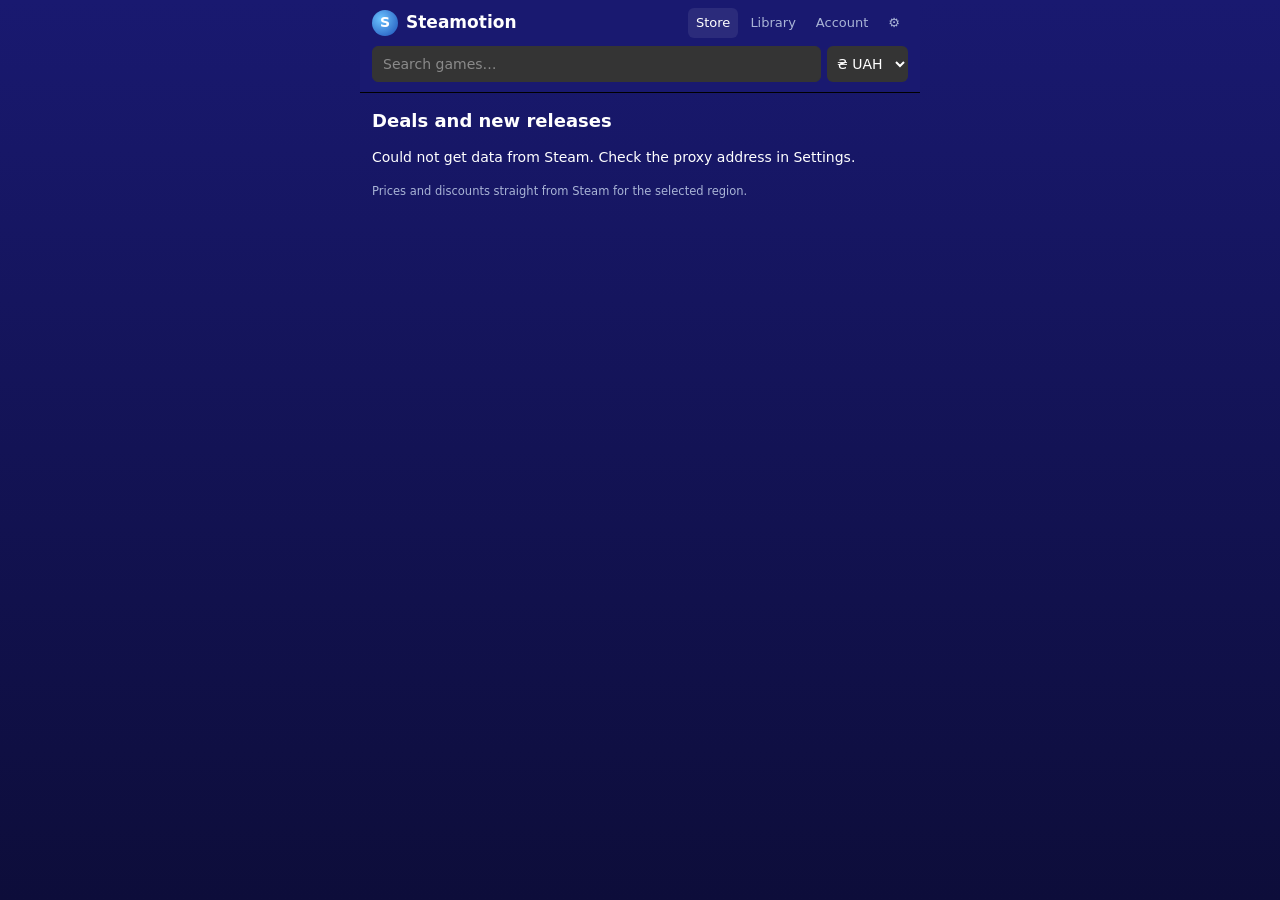
==== commit b9e191ce: "Add files via upload" ====
--- a/index.html
+++ b/index.html
@@ -71,6 +71,11 @@
 .play{position:absolute;inset:0;display:grid;place-items:center;font-size:40px;text-shadow:0 2px 8px #000}.cnt{position:absolute;left:8px;bottom:6px;color:#fff;text-shadow:0 1px 3px #000}
 table{width:100%;border-collapse:collapse;margin-top:6px}td{padding:7px 4px;border-top:1px solid #2a2a8a;font-size:13px}tr.on{background:#3b4a8a}tr[data-a]{cursor:pointer}
 .tip{background:var(--p2);border-radius:6px;padding:8px;margin-top:8px;font-size:13px}input[type=range]{margin-top:8px}
+.im{width:100%;border-radius:6px;display:block;aspect-ratio:460/215;object-fit:cover}.card:has(.im){grid-template-columns:150px 1fr}
+.ch{position:relative;user-select:none;-webkit-user-select:none;margin-top:4px}.ch svg{overflow:visible}.ch .mn{touch-action:pan-y}.ch .nv{touch-action:none;margin-top:8px;cursor:grab}
+.ch .tt{position:absolute;top:0;pointer-events:none;background:#e8ecf3;color:#111;border-radius:6px;padding:4px 8px;font-size:12px;white-space:nowrap;display:none;box-shadow:0 2px 8px #0008;transform:translateX(-50%)}
+.st3{grid-template-columns:repeat(3,1fr)}.st3 b{font-size:14px}.st3 small{font-size:11px}
+.lg{display:flex;gap:14px;justify-content:center;font-size:12px;color:var(--m);margin:6px 0}.lg i{display:inline-block;width:16px;height:0;border-top:2px solid #a4d007;vertical-align:middle;margin-right:5px}.lg i.d{border-top:2px dashed #4aa3ff}
 </style>
 </head>
 <body>
@@ -119,6 +124,44 @@
 const gal=g=>`<div class="gal">${[0,1,2,3,4,5].map(k=>`<div class="sl">${art(g,k,170)}${k?'':'<span class="play">▶</span>'}<small class="cnt">${k?'Скріншот '+k+' з 5':'Трейлер'}</small></div>`).join('')}</div><small>Ілюстрації-заглушки: справжні обкладинки, скриншоти й відео потребують сервера.</small>`;
 let LANG=S('se_lang','en');
 const D=`Крамниця|Store|Butikk
+Видавець|Publisher|Utgiver
+Категорії|Categories|Kategorier
+Завантаження…|Loading…|Laster…
+Не вдалося отримати дані від Steam. Перевірте адресу проксі в налаштуваннях.|Could not get data from Steam. Check the proxy address in Settings.|Kunne ikke hente data fra Steam. Sjekk proxy-adressen i innstillingene.
+Ціни та знижки напряму зі Steam для вибраного регіону.|Prices and discounts straight from Steam for the selected region.|Priser og rabatter rett fra Steam for valgt region.
+Ціни напряму зі Steam для кожного регіону, без конвертації.|Prices straight from Steam for each region, no conversion.|Priser rett fra Steam for hver region, uten konvertering.
+Історію цін Steam не надає, тому тут її немає.|Steam does not provide price history, so there is none here.|Steam tilbyr ikke prishistorikk, så den finnes ikke her.
+Адреса Steam-проксі (Cloudflare Worker)|Steam proxy address (Cloudflare Worker)|Steam-proxy-adresse (Cloudflare Worker)
+Збережіть адресу, щоб показувати справжні дані Steam. Без неї працюють демо-дані.|Save the address to show real Steam data. Without it, demo data is used.|Lagre adressen for å vise ekte Steam-data. Uten den brukes demodata.
+Вбудований проксі працює за замовчуванням. Залиште поле порожнім, щоб повернути його.|The built-in proxy is used by default. Leave the field empty to restore it.|Den innebygde proxyen brukes som standard. La feltet stå tomt for å gjenopprette den.
+Онлайн гравців|Players online|Spillere pålogget
+Зараз грають|Playing now|Spiller nå
+Пік за 24 години|24-hour peak|Topp siste 24 t
+Рекорд за весь час|All-time peak|Rekord noensinne
+Історія цін у Steam|Steam price history|Prishistorikk i Steam
+Історичний мінімум|All-time low|Laveste noensinne
+Звичайна ціна|Regular price|Ordinær pris
+Найбільша знижка|Biggest discount|Største rabatt
+Кількість знижок|Number of sales|Antall salg
+Остання знижка|Last sale|Siste salg
+Ціна в Steam|Steam price|Steam-pris
+Гравці|Players|Spillere
+Перетягуйте рамку під графіком, щоб вибрати період. Торкніться графіка, щоб побачити значення.|Drag the frame under the chart to choose a period. Tap the chart to see values.|Dra rammen under grafen for å velge periode. Trykk på grafen for å se verdier.
+Дані: SteamCharts і Steam Web API|Data: SteamCharts and Steam Web API|Data: SteamCharts og Steam Web API
+Дані: IsThereAnyDeal (ціни Steam для вибраного регіону)|Data: IsThereAnyDeal (Steam prices for the selected region)|Data: IsThereAnyDeal (Steam-priser for valgt region)
+Немає даних про онлайн для цієї гри.|No player data for this game.|Ingen spillerdata for dette spillet.
+Немає історії цін для цієї гри.|No price history for this game.|Ingen prishistorikk for dette spillet.
+Гра безкоштовна, історії цін немає.|The game is free, there is no price history.|Spillet er gratis, det finnes ingen prishistorikk.
+Не вдалося завантажити статистику.|Could not load statistics.|Kunne ikke laste statistikk.
+Ціна зараз|Current price|Pris nå
+Буде записано поточну ціну Steam.|The current Steam price will be recorded.|Gjeldende Steam-pris blir lagret.
+Буде записано ціну на вибрану дату.|The price on the selected date will be recorded.|Prisen på valgt dato blir lagret.
+>48г<|>48h<|>48t<
+>1т<|>1w<|>1u<
+>1м<|>1m<|>1m<
+>3м<|>3m<|>3m<
+>3р<|>3y<|>3å<
+>Усе<|>Max<|>Alt<
 Бібліотека|Library|Bibliotek
 Акаунт|Account|Konto
 Пошук ігор…|Search games…|Søk etter spill…
@@ -252,8 +295,61 @@
 Менеджмент|Management
 Файтинг|Fighting`.split('\n').map(l=>l.split('|')).sort((a,b)=>b[0].length-a[0].length);
 const TR=h=>LANG==='uk'?h:D.reduce((s,[u,e,n])=>s.split(u).join(LANG==='nb'&&n?n:e),h);
-const vSet=()=>`<h2>Налаштування</h2><div class="panel"><b>Мова застосунку</b><div class="form">${[['en','English'],['uk','Українська'],['nb','Norsk bokmål']].map(([c,n])=>`<button class="btn ${c===LANG?'':'s'}" data-a="lang" data-c="${c}">${n}</button>`).join('')}</div></div>`;
+const vSet=()=>`<h2>Налаштування</h2><div class="panel"><b>Мова застосунку</b><div class="form">${[['en','English'],['uk','Українська'],['nb','Norsk bokmål']].map(([c,n])=>`<button class="btn ${c===LANG?'':'s'}" data-a="lang" data-c="${c}">${n}</button>`).join('')}</div></div><div class="panel"><b>Адреса Steam-проксі (Cloudflare Worker)</b><small style="display:block;margin:4px 0">Вбудований проксі працює за замовчуванням. Залиште поле порожнім, щоб повернути його.</small><div class="form"><input id="api" placeholder="https://….workers.dev" value="${E(S('se_api',''))}"><button class="btn" data-a="api">Зберегти</button></div></div>`;
 let CH=null;
+const DEF_API='',IK='005b4a2dbf0ec65a6ad887723d6d0c253045729f';
+let API=S('se_api',''),LS=null,LE=false,LD={},DT=0;
+const CC={UAH:'ua',NOK:'no',USD:'us'},SL={en:'english',uk:'ukrainian',nb:'norwegian'},LOC={uk:'uk-UA',en:'en-US',nb:'nb-NO'},lk=()=>st.cur+LANG;
+const jina=async u=>{const r=await fetch('https://r.jina.ai/'+u);if(!r.ok)throw 0;const t=await r.text(),m='Markdown Content:',i=t.indexOf(m);return JSON.parse((i>=0?t.slice(i+m.length):t).trim())};
+const itadId=async id=>{const r=await fetch(`https://api.isthereanydeal.com/games/lookup/v1?key=${IK}&appid=${id}`);const j=await r.json();return j&&j.found&&j.game?j.game.id:null};
+async function dJ(p){
+ const u=new URL(p,'http://x'),id=(u.searchParams.get('appid')||'').replace(/\D/g,'');
+ if(u.pathname==='/players'&&id){
+  const [now,info,sc]=await Promise.allSettled([
+   jina(`https://api.steampowered.com/ISteamUserStats/GetNumberOfCurrentPlayers/v1/?appid=${id}`),
+   itadId(id).then(g=>g?fetch(`https://api.isthereanydeal.com/games/info/v2?key=${IK}&id=${g}`).then(r=>r.json()):null),
+   jina(`https://steamcharts.com/app/${id}/chart-data.json`).catch(()=>fetch('https://api.allorigins.win/raw?url='+encodeURIComponent(`https://steamcharts.com/app/${id}/chart-data.json`)).then(r=>r.json()))
+  ]);
+  const series=sc.status==='fulfilled'&&Array.isArray(sc.value)?sc.value:[];
+  const pl=info.status==='fulfilled'&&info.value&&info.value.players?info.value.players:{};
+  let mx=pl.peak??null;for(const q of series)if(q[1]>(mx||0))mx=q[1];
+  const cur=now.status==='fulfilled'&&now.value&&now.value.response&&now.value.response.result===1?now.value.response.player_count:(pl.recent??(series.length?series[series.length-1][1]:null));
+  return {now:cur,peak24:pl.day??null,peakAll:mx,series};
+ }
+ if(u.pathname==='/prices'&&id){
+  const cc=(u.searchParams.get('cc')||'US').toUpperCase(),g=await itadId(id);
+  if(!g)return {found:false,history:[]};
+  const r=await fetch(`https://api.isthereanydeal.com/games/history/v2?key=${IK}&id=${g}&country=${cc}&shops=61&since=2000-01-01T00:00:00Z`),hist=await r.json();
+  const history=(hist||[]).filter(h=>h.deal&&h.deal.price).map(h=>({t:Date.parse(h.timestamp),p:h.deal.price.amount,r:h.deal.regular?h.deal.regular.amount:h.deal.price.amount,cut:h.deal.cut||0,cur:h.deal.price.currency})).sort((a,b)=>a.t-b.t);
+  return {found:true,history};
+ }
+ return jina('https://store.steampowered.com/api'+p);
+}
+const J=async p=>{if(API){try{const r=await fetch(API.replace(/\/$/,'')+p);if(r.ok)return r.json()}catch(e){}}return dJ(p)};
+const mn=(v,c)=>{try{return new Intl.NumberFormat(LOC[LANG],{style:'currency',currency:c}).format(v)}catch(e){return v+' '+c}};
+const lp=x=>{const i=x.io,f=x.fi,s=i>f?Math.round((1-f/i)*100):0;return (s?`<span class="ds">−${s}%</span><span class="old">${mn(i/100,x.cu)}</span>`:'')+`<span class="np">${f?mn(f/100,x.cu):'Безкоштовно'}</span>`};
+const lcard=x=>`<div class="card" data-a="lgame" data-id="${x.id}"><img class="im" src="${E(x.img||'')}" alt="" loading="lazy"><div class="inf"><b>${E(x.n)}</b><div class="pt">${lp(x)}</div></div></div>`;
+async function loadStore(){const k=lk();LE=false;try{const d=await J(`/featuredcategories?cc=${CC[st.cur]}&l=${SL[LANG]}`);LS=((d.specials&&d.specials.items)||[]).map(x=>({id:x.id,n:x.name,img:x.header_image||x.large_capsule_image,fi:x.final_price,io:x.original_price,cu:x.currency}))}catch(e){LE=true;LS=[]}LS.k=k;if(st.v==='store'&&!st.live)R(false)}
+const vLS=()=>{if(!LS||LS.k!==lk()){loadStore();return '<h2>Знижки та новинки</h2><p>Завантаження…</p>'}return `<h2>Знижки та новинки</h2>${LE?'<p>Не вдалося отримати дані від Steam. Перевірте адресу проксі в налаштуваннях.</p>':LS.map(lcard).join('')}<small>Ціни та знижки напряму зі Steam для вибраного регіону.</small>`};
+function ddL(){const q=$('#q').value.trim(),box=$('#dd');box.style.display='block';
+ if(!q){if(!LS||LS.k!==lk())loadStore();box.innerHTML=TR('<h6>Популярні пошукові запити</h6>')+(LS&&LS.k===lk()?LS.slice(0,4).map(lcard).join(''):TR('<h6>Завантаження…</h6>'));return}
+ clearTimeout(DT);DT=setTimeout(async()=>{try{const d=await J(`/storesearch/?term=${encodeURIComponent(q)}&cc=${CC[st.cur]}&l=${SL[LANG]}`);if($('#q').value.trim()!==q)return;const L2=(d.items||[]).slice(0,8).map(x=>({id:x.id,n:x.name,img:x.tiny_image,fi:x.price&&x.price.final,io:x.price&&x.price.initial,cu:(x.price&&x.price.currency)||'USD'}));box.innerHTML=TR(L2.length?L2.map(lcard).join(''):'<h6>Нічого не знайдено</h6>')}catch(e){box.innerHTML=TR('<h6>Не вдалося отримати дані від Steam. Перевірте адресу проксі в налаштуваннях.</h6>')}},350)}
+async function loadGame(id){const k=id+lk();if(LD[k]!==undefined||LD[k+'p'])return;LD[k+'p']=1;try{const r=await Promise.all(['ua','no','us'].map(c=>J(`/appdetails?appids=${id}&cc=${c}&l=${SL[LANG]}`)));LD[k]=r.map(o=>o[id]&&o[id].success?o[id].data:null)}catch(e){LD[k]=0}if(st.v==='game'&&st.live&&st.gid===id)R(false)}
+const rq=h=>h?new DOMParser().parseFromString(h.replace(/<br\s*\/?>|<\/li>/g,'\n'),'text/html').body.textContent.trim():'';
+function vLive(){const id=st.gid,D0=LD[id+lk()],back='<button class="back" data-a="nav" data-v="store">← Усі ігри</button>';
+ if(D0===undefined){loadGame(id);return back+'<p>Завантаження…</p>'}
+ if(!D0||!D0.some(Boolean))return back+'<p>Не вдалося отримати дані від Steam. Перевірте адресу проксі в налаштуваннях.</p>';
+ const d=D0.find(Boolean),ci=['UAH','NOK','USD'].indexOf(st.cur),cur=D0[ci]||d,cp=cur.price_overview,ua=D0[0]&&D0[0].price_overview;
+ st.lg={n:d.name,p:ua?ua.initial/100:(cp?cp.initial/100/RT[st.cur]:0),paid:ua?ua.final/100:(cp?cp.final/100/RT[st.cur]:0),c:'#3b4a8a',img:d.header_image||'',appid:id};st.pd=[d,cp];
+ const mv=(d.movies||[]).filter(m=>m.mp4||m.webm).slice(0,3).map(m=>`<div class="sl"><video controls playsinline preload="none" poster="${E(m.thumbnail||'')}" style="width:100%;height:190px;background:#000"><source src="${E((m.mp4&&(m.mp4['480']||m.mp4.max))||'')}" type="video/mp4"><source src="${E((m.webm&&(m.webm['480']||m.webm.max))||'')}" type="video/webm"></video><small class="cnt">${E(m.name||'')}</small></div>`),
+ sc=(d.screenshots||[]).slice(0,8).map(s=>`<div class="sl"><img src="${E(s.path_full)}" alt="" loading="lazy" style="width:100%;height:190px;object-fit:cover;display:block"></div>`),
+ rg=[['UAH','Гривня',0],['NOK','Норвезька крона',1],['USD','Долар США',2]].map(([c,n,i])=>{const p=D0[i]&&D0[i].price_overview;return `<tr data-a="cur" data-c="${c}" class="${st.cur===c?'on':''}"><td>${n}</td><td>${p?`${p.discount_percent?`<span class="ds">−${p.discount_percent}%</span> <span class="old">${E(p.initial_formatted||'')}</span> `:''}<b>${E(p.final_formatted||'')}</b>`:(D0[i]&&D0[i].is_free?'Безкоштовно':'—')}</td></tr>`}).join(''),
+ sp=[['Розробник',(d.developers||[]).join(', ')],['Видавець',(d.publishers||[]).join(', ')],['Дата виходу',d.release_date&&d.release_date.date],['Рецензії',d.recommendations&&d.recommendations.total.toLocaleString(LOC[LANG])],['Metacritic',d.metacritic&&d.metacritic.score],['Категорії',(d.categories||[]).map(c=>c.description).slice(0,6).join(', ')]].filter(r=>r[1]).map(r=>`<span>${r[0]}</span><span>${E(r[1])}</span>`).join(''),
+ mi=rq(d.pc_requirements&&d.pc_requirements.minimum),re=rq(d.pc_requirements&&d.pc_requirements.recommended);
+ return back+`<h2>${E(d.name)}</h2><div class="gal">${[...mv,...sc].join('')}</div><div class="chips">${(d.genres||[]).map(g=>`<span>${E(g.description)}</span>`).join('')}</div><p>${E(d.short_description||'')}</p><div class="panel kv">${sp}</div>
+<div class="panel"><b>Ціна у валютах</b><small style="display:block;margin:4px 0">Ціни напряму зі Steam для кожного регіону, без конвертації.</small><table>${rg}</table><div class="form"><div class="row" style="justify-content:space-between"><small>Ціна зараз</small><b>${cp?E(cp.final_formatted||''):(d.is_free?'Безкоштовно':'—')}</b></div><small>Буде записано поточну ціну Steam.</small><button class="btn" data-a="addg">У бібліотеку</button></div></div>
+<div id="pl-box">${plBox()}</div><div id="pr-box">${prBox()}</div>
+${mi?`<div class="panel"><b>Системні вимоги</b><small style="display:block;white-space:pre-line;margin-top:6px">${E(mi)}</small>${re?`<small style="display:block;white-space:pre-line;margin-top:8px">${E(re)}</small>`:''}</div>`:''}`}
 function tipH(i){const{s,g}=CH,o=s.length-1-i,v=s[i],d=g.p?Math.round((1-v/g.p)*100):0;return `<b>${dstr(o)}</b><br>Ціна: ${F(v)}${d>0?` · знижка −${d}%`:''}<br><button class="btn s" style="margin-top:6px" data-a="setd" data-o="${o}">Показати ціни на цю дату</button>`}
 const specs=g=>{const a=hist(g);let n=0;for(let i=1;i<730;i++)if(a[i]<a[i-1])n++;return `<div class="panel kv"><b style="grid-column:1/-1">Характеристики</b><span>Теги</span><span>${g.t.join(', ')}</span><span>Модель</span><span>${g.p?'Платна':'Безкоштовна'}</span><span>Базова ціна</span><span>${F(g.p)}</span><span>Мінімум (2 роки)</span><span>${F(Math.min(...a))}</span><span>Розпродажів</span><span>${n} за 2 роки</span></div>`};
 const curT=g=>{const lo=Math.min(...hist(g)),v=pa(g,st.off);return `<div class="panel"><b>Ціна у валютах</b><small style="display:block;margin:4px 0">Торкніться валюти, щоб обрати її. Курси орієнтовні.</small><table>${['UAH','NOK','USD'].map(c=>`<tr data-a="cur" data-c="${c}" class="${st.cur===c?'on':''}"><td>${{UAH:'Гривня',NOK:'Норвезька крона',USD:'Долар США'}[c]}</td><td>${fc(v,c)}</td><td>${fc(lo,c)}</td></tr>`).join('')}</table><small>Колонки: на вибрану дату · мінімум за 2 роки</small></div>`};
@@ -286,15 +382,15 @@
  <div class="st"><div><small>Зараз</small><b>${F(cur)}</b></div><div><small>Мінімум (2 роки)</small><b>${F(lo)}</b></div>
  <div><small>Максимум</small><b>${F(Math.max(...a))}</b></div><div><small>Середня за період</small><b>${F(avg)}</b></div></div>
  ${g.p&&cur<=lo?'<p style="color:var(--g)">Зараз — історичний мінімум ціни.</p>':''}</div>`}
-function vStore(){return `<h2>Знижки та новинки</h2>${dateCtl()}${G.map(card).join('')}<small>Демо-дані з вашого макета. Історія цін змодельована.</small>`}
+function vStore(){return vLS()}
 function vGame(){const g=G.find(x=>x.id===st.gid),today=new Date().toISOString().slice(0,10);
  return `<button class="back" data-a="nav" data-v="store">← Усі ігри</button><h2>${E(g.n)}</h2>${gal(g)}
  <div class="chips">${g.t.map(t=>`<span>${t}</span>`).join('')}</div>
  ${g.ds?`<p>${g.ds}</p>`:''}
  <div class="panel kv"><span>Рецензії</span><span>${g.rv||'—'}</span><span>Дата виходу</span><span>${g.d}</span><span>Розробник</span><span>${g.dev||'—'}</span></div>
  ${dateCtl()}<div class="panel"><div class="pt" style="justify-content:flex-start;font-size:18px">${pt(g,pa(g,st.off))}</div>
- <div class="form"><small>Додати в мою бібліотеку, ціна в ${SY[st.cur]}</small>
- <input id="gp" type="number" min="0" value="${+(pa(g,st.off)*RT[st.cur]).toFixed(2)}" aria-label="Ціна покупки">
+ <div class="form"><small>Буде записано ціну на вибрану дату.</small>
+ 
  <button class="btn" data-a="addg">У бібліотеку</button></div></div>
  ${specs(g)}${g.rq?`<div class="panel"><b>Системні вимоги</b><div class="chips" style="display:block">${g.rq.map(r=>`<small style="display:block">${r}</small>`).join('')}</div></div>`:''}
  ${chart(g)}${curT(g)}`}
@@ -306,7 +402,7 @@
  if(!lib.length)return h+`<div class="panel c"><p>Тут поки порожньо.</p><small>Відкрийте гру в крамниці й додайте її в бібліотеку або внесіть вручну.</small></div>`;
  const i=Math.min(st.sel,lib.length-1),x=lib[i],pc=x.base?Math.round((1-x.paid/x.base)*100):0;
  return h+`<div class="lib"><div class="side">${lib.map((y,j)=>`<div class="si ${j===i?'on':''}" data-a="sel" data-i="${j}"><i style="background:${y.c}"></i>${E(y.n)}</div>`).join('')}</div>
- <div>${cap({n:x.n,c:x.c},110)}<div style="margin-top:8px"><span class="pill">${F(x.paid)}</span><span class="pill ${pc>0?'g':''}">${pc>0?`зі знижкою −${pc}%`:'без знижки'}</span><span class="pill">${E(x.date||'—')}</span>
+ <div>${x.img?`<img class="im" src="${E(x.img)}" alt="">`:cap({n:x.n,c:x.c},110)}<div style="margin-top:8px"><span class="pill">${F(x.paid)}</span><span class="pill ${pc>0?'g':''}">${pc>0?`зі знижкою −${pc}%`:'без знижки'}</span><span class="pill">${E(x.date||'—')}</span>
  <div class="kv panel"><span>В магазині</span><span>${F(x.base)}</span><span>Заощаджено</span><span>${F(Math.max(0,x.base-x.paid))}</span></div>
  <button class="btn d" data-a="del">Видалити</button></div></div></div>`}
 function vAcc(){
@@ -316,14 +412,94 @@
  return `<div class="c"><div class="av">${E(user[0].toUpperCase())}</div><h2>${E(user)}</h2></div>
  <div class="sum"><div><small>Ігор</small><b>${lib.length}</b></div><div><small>Витрачено</small><b>${F(sp)}</b></div><div><small>Заощаджено</small><b>${F(lib.reduce((a,x)=>a+Math.max(0,x.base-x.paid),0))}</b></div></div>
  <button class="btn s" data-a="logout">Вийти</button><p><small>Це локальний вхід лише для цього пристрою. Прив’язати справжній акаунт Steam тут поки неможливо: для цього потрібен сервер (вхід через Steam і Steam Web API).</small></p>`}
+/* ---- Real statistics: players (SteamCharts + Steam Web API) and price history (IsThereAnyDeal) ---- */
+let PL={},PH={};const CHS={},DAY=864e5;
+const nf=(v,c)=>{try{return new Intl.NumberFormat(LOC[LANG],c?{notation:'compact',maximumFractionDigits:1}:{maximumFractionDigits:0}).format(v)}catch(e){return String(Math.round(v))}};
+const fd=(t,o)=>new Date(t).toLocaleString(LOC[LANG],o);
+const ZR=[[2*DAY,'48г'],[7*DAY,'1т'],[30*DAY,'1м'],[91*DAY,'3м'],[183*DAY,'6м'],[365*DAY,'1р'],[1095*DAY,'3р'],[0,'Усе']];
+const lb=(d,t)=>{let l=0,h=d.length-1;while(l<h){const m=(l+h+1)>>1;if(d[m][0]<=t)l=m;else h=m-1}return l};
+const nice=x=>{const p=Math.pow(10,Math.floor(Math.log10(x))),f=x/p;return (f<=1?1:f<=2?2:f<=2.5?2.5:f<=5?5:10)*p};
+function chartH(id,d,o){const old=CHS[id],t0=d[0][0],t1=d[d.length-1][0],keep=old&&old.d.length===d.length&&old.t0===t0&&old.t1===t1;
+ CHS[id]={d,t0,t1,step:!!o.step,fmt:o.fmt,ax:o.ax,low:o.low,lab:o.lab,col:o.col||'#a4d007',a:keep?old.a:t0,b:keep?old.b:t1};
+ return `<div class="z" style="flex-wrap:wrap;margin-top:8px">${ZR.filter(([r])=>r===0||r<t1-t0).map(([r,l])=>`<button data-a="cz" data-id="${id}" data-r="${r}">${l}</button>`).join('')}</div><div class="ch" id="ch-${id}"><svg class="mn"></svg><div class="tt"></div><svg class="nv"></svg></div>`}
+function sPath(pts,X,Y,step){let p='';pts.forEach((q,k)=>{const x=X(q[0]).toFixed(1),y=Y(q[1]).toFixed(1);p+=k?(step?`H${x}V${y}`:`L${x} ${y}`):`M${x} ${y}`});return p}
+function cDraw(id){const c=CHS[id],el=document.getElementById('ch-'+id);if(!c||!el)return;
+ const W=Math.max(220,el.clientWidth),H=190,PW=W-46,PT=10,PB=22,NH=46,{d,a,b}=c,span=Math.max(1,b-a);
+ const X=t=>(t-a)/span*PW,i0=lb(d,a),i1=Math.min(d.length-1,lb(d,b)+1),vis=d.slice(i0,i1+1);
+ let mx=0;for(const q of vis)mx=Math.max(mx,q[1]);if(c.low!=null)mx=Math.max(mx,c.low);
+ const sp=nice((mx||1)/3),n=Math.max(1,Math.ceil(mx*1.04/sp)),top=n*sp,Y=v=>PT+(1-v/top)*(H-PT-PB);
+ let p=sPath(vis,X,Y,c.step);if(c.step&&vis.length&&vis[vis.length-1][0]<b)p+=`H${PW}`;
+ const ar=p+`V${Y(0).toFixed(1)}H${X(vis[0][0]).toFixed(1)}Z`;
+ let g='';for(let k=0;k<=n;k++){const y=Y(k*sp).toFixed(1);g+=`<line x1="0" x2="${PW}" y1="${y}" y2="${y}" stroke="#ffffff1c"/><text x="${PW+5}" y="${+y+4}" fill="#a9b4d6" font-size="10">${c.ax(k*sp)}</text>`}
+ const xo=span>400*DAY?{month:'short',year:'numeric'}:span>3*DAY?{day:'numeric',month:'short'}:{hour:'2-digit',minute:'2-digit'};
+ for(let k=0;k<4;k++){const x=PW*(k+.5)/4;g+=`<text x="${x.toFixed(1)}" y="${H-6}" fill="#a9b4d6" font-size="10" text-anchor="middle">${E(fd(a+span*(k+.5)/4,xo))}</text>`}
+ const lo=c.low!=null?`<line x1="0" x2="${PW}" y1="${Y(c.low).toFixed(1)}" y2="${Y(c.low).toFixed(1)}" stroke="#4aa3ff" stroke-dasharray="5 4"/>`:'';
+ const mn=el.querySelector('.mn'),nv=el.querySelector('.nv');
+ mn.setAttribute('viewBox',`0 0 ${W} ${H}`);
+ mn.innerHTML=`<defs><clipPath id="cp-${id}"><rect x="0" y="0" width="${PW}" height="${H}"/></clipPath></defs>${g}<g clip-path="url(#cp-${id})"><path d="${ar}" fill="${c.col}" fill-opacity=".12"/><path d="${p}" fill="none" stroke="${c.col}" stroke-width="2" stroke-linejoin="round"/>${lo}</g><line class="cx" x1="0" x2="0" y1="${PT}" y2="${H-PB}" stroke="#ffffff99" visibility="hidden"/><circle class="cd" r="4.5" fill="${c.col}" stroke="#fff" stroke-width="1.5" visibility="hidden"/>`;
+ const XN=t=>(t-c.t0)/Math.max(1,c.t1-c.t0)*PW;let nm=0;for(const q of d)nm=Math.max(nm,q[1]);const YN=v=>NH-4-v/(nm||1)*(NH-10);
+ let np=sPath(d,XN,YN,c.step);const xa=XN(a),xb=XN(b);
+ nv.setAttribute('viewBox',`0 0 ${W} ${NH}`);
+ const hd=x=>`<rect x="${(x-6).toFixed(1)}" y="${NH/2-14}" width="12" height="28" rx="3" fill="#c8d4e8" stroke="#33415c"/><line x1="${(x-2).toFixed(1)}" x2="${(x-2).toFixed(1)}" y1="${NH/2-6}" y2="${NH/2+6}" stroke="#33415c"/><line x1="${(x+2).toFixed(1)}" x2="${(x+2).toFixed(1)}" y1="${NH/2-6}" y2="${NH/2+6}" stroke="#33415c"/>`;
+ nv.innerHTML=`<rect x="0" y="0" width="${PW}" height="${NH}" rx="4" fill="#0d1a3a"/><path d="${np}V${NH}H0Z" fill="${c.col}" fill-opacity=".18"/><path d="${np}" fill="none" stroke="${c.col}" stroke-width="1"/><rect x="0" y="0" width="${xa.toFixed(1)}" height="${NH}" fill="#000" fill-opacity=".45"/><rect x="${xb.toFixed(1)}" y="0" width="${(PW-xb).toFixed(1)}" height="${NH}" fill="#000" fill-opacity=".45"/><rect x="${xa.toFixed(1)}" y="0" width="${Math.max(1,xb-xa).toFixed(1)}" height="${NH}" fill="#4aa3ff" fill-opacity=".14" stroke="#4aa3ff"/>${hd(xa)}${hd(xb)}`;
+ c.L={W,H,PW,PT,PB,X,Y,XN};
+ document.querySelectorAll(`[data-a="cz"][data-id="${id}"]`).forEach(bt=>{const r=+bt.dataset.r;bt.classList.toggle('on',r?Math.abs(c.b-c.t1)<1e3&&Math.abs(c.b-c.a-Math.min(r,c.t1-c.t0))<1e3:c.a===c.t0&&c.b===c.t1)});
+ el.querySelector('.tt').style.display='none';
+ if(!el.dataset.b){el.dataset.b=1;cBind(id,el)}}
+function cBind(id,el){const mn=el.querySelector('.mn'),nv=el.querySelector('.nv'),tt=el.querySelector('.tt');
+ const px=(e,s)=>{const r=s.getBoundingClientRect();return (e.clientX-r.left)*CHS[id].L.W/r.width};
+ const tip=e=>{const c=CHS[id],L=c.L,x=px(e,mn);if(x<0||x>L.PW)return;const t=c.a+x/L.PW*(c.b-c.a);let i=lb(c.d,t);
+  if(!c.step&&i<c.d.length-1&&t-c.d[i][0]>c.d[i+1][0]-t)i++;const q=c.d[i],qx=c.step?x:L.X(q[0]),qy=L.Y(q[1]);
+  const gap=Math.abs(((c.d[i+1]||c.d[i-1]||q)[0])-q[0]);
+  const dt=c.step?fd(t,{day:'numeric',month:'short',year:'numeric'}):gap>20*DAY?fd(q[0],{month:'long',year:'numeric'}):gap>20*36e5?fd(q[0],{day:'numeric',month:'short',year:'numeric'}):fd(q[0],{day:'numeric',month:'short',hour:'2-digit',minute:'2-digit'});
+  mn.querySelector('.cx').setAttribute('x1',qx);mn.querySelector('.cx').setAttribute('x2',qx);mn.querySelector('.cx').setAttribute('visibility','visible');
+  const cd=mn.querySelector('.cd');cd.setAttribute('cx',qx);cd.setAttribute('cy',qy);cd.setAttribute('visibility','visible');
+  tt.innerHTML=TR(`<div>${E(dt)}</div><span style="color:${c.col}">●</span> ${c.lab}: <b>${E(c.fmt(q[1]))}</b>${q[2]>0?` <span class="ds">−${q[2]}%</span>`:''}`);
+  tt.style.display='block';const w=tt.offsetWidth,r=mn.getBoundingClientRect(),sx=r.width/L.W;tt.style.left=Math.min(r.width-w/2,Math.max(w/2,qx*sx))+'px'};
+ mn.addEventListener('pointerdown',tip);mn.addEventListener('pointermove',tip);
+ mn.addEventListener('pointerleave',e=>{if(e.pointerType==='mouse'){tt.style.display='none';mn.querySelector('.cx').setAttribute('visibility','hidden');mn.querySelector('.cd').setAttribute('visibility','hidden')}});
+ let g=null;
+ nv.addEventListener('pointerdown',e=>{const c=CHS[id],L=c.L,x=px(e,nv),tot=c.t1-c.t0,xa=L.XN(c.a),xb=L.XN(c.b);let m;
+  if(Math.abs(x-xa)<20&&(x<=xa||Math.abs(x-xa)<=Math.abs(x-xb)))m='a';else if(Math.abs(x-xb)<20)m='b';
+  else{if(x<xa||x>xb){const w=c.b-c.a,t=c.t0+Math.min(1,Math.max(0,x/L.PW))*tot,na=Math.max(c.t0,Math.min(c.t1-w,t-w/2));c.a=na;c.b=na+w}m='m'}
+  g={m,x0:x,a0:c.a,b0:c.b};nv.setPointerCapture(e.pointerId);e.preventDefault();cDraw(id)});
+ nv.addEventListener('pointermove',e=>{if(!g)return;const c=CHS[id],L=c.L,tot=c.t1-c.t0,dt=(px(e,nv)-g.x0)/L.PW*tot,mw=Math.min(tot,Math.max(tot*.01,6*36e5));
+  if(g.m==='a')c.a=Math.max(c.t0,Math.min(g.b0-mw,g.a0+dt));else if(g.m==='b')c.b=Math.min(c.t1,Math.max(g.a0+mw,g.b0+dt));
+  else{const w=g.b0-g.a0,na=Math.max(c.t0,Math.min(c.t1-w,g.a0+dt));c.a=na;c.b=na+w}cDraw(id)});
+ const up=()=>{g=null};nv.addEventListener('pointerup',up);nv.addEventListener('pointercancel',up)}
+const cDrawAll=()=>Object.keys(CHS).forEach(cDraw);
+const box=(t,b)=>`<div class="panel"><b>${t}</b>${b}</div>`;
+function plBox(){const id=st.gid,P=PL[id],T='Онлайн гравців';
+ if(P===undefined){loadPlayers(id);return box(T,'<p>Завантаження…</p>')}
+ if(!P)return box(T,'<p>Не вдалося завантажити статистику.</p>');
+ const s0=(P.series||[]).filter(q=>Array.isArray(q)&&q[1]!=null),s=s0.filter((q,i)=>q[1]>0||!(s0[i-1]&&s0[i-1][1]>0&&s0[i+1]&&s0[i+1][1]>0));
+ if(s.length<2&&P.now==null)return box(T,'<p>Немає даних про онлайн для цієї гри.</p>');
+ const v=x=>x!=null?nf(x):'—';
+ return box(T,`<div class="st st3"><div><small>Зараз грають</small><b>${v(P.now)}</b></div><div><small>Пік за 24 години</small><b>${v(P.peak24)}</b></div><div><small>Рекорд за весь час</small><b>${v(P.peakAll)}</b></div></div>
+ ${s.length>1?chartH('pl',s,{fmt:x=>nf(x),ax:x=>nf(x,1),lab:'Гравці'})+'<div class="lg"><span><i></i>Гравці</span></div><small>Перетягуйте рамку під графіком, щоб вибрати період. Торкніться графіка, щоб побачити значення.</small><br>':''}<small>Дані: SteamCharts і Steam Web API</small>`)}
+function prBox(){const id=st.gid,[d,cp]=st.pd||[],k=id+CC[st.cur],P=PH[k],T='Історія цін у Steam';
+ if(d&&d.is_free&&!cp)return box(T,'<p>Гра безкоштовна, історії цін немає.</p>');
+ if(P===undefined){loadPrices(id);return box(T,'<p>Завантаження…</p>')}
+ if(!P)return box(T,'<p>Не вдалося завантажити статистику.</p>');
+ const h=P.history||[];if(!h.length)return box(T,'<p>Немає історії цін для цієї гри.</p>');
+ const cu=cp?cp.currency:h[h.length-1].cur,r0=h[h.length-1].r,sc=cp&&cp.currency!==h[h.length-1].cur&&r0>0?(cp.initial/100)/r0:1,cv=v=>sc===1?v:+(v*sc).toFixed(cu==='UAH'?0:2);
+ const s=h.map(x=>[x.t,cv(x.p),x.cut]),last=s[s.length-1],nowT=Math.floor(Date.now()/36e5)*36e5;
+ const now=cp?[nowT,cp.final/100,cp.discount_percent]:[nowT,last[1],last[2]];
+ if(nowT>last[0])s.push(now);
+ const f=v=>mn(v,cu);let lo=Infinity,loT=0,mc=0,ns=0,ls=0;
+ s.forEach((q,i)=>{if(q[1]<=lo){lo=q[1];loT=q[0]}if(q[2]>mc)mc=q[2];if(q[2]>0&&!(i&&s[i-1][2]>0)){ns++;ls=q[0]}});
+ const D=t=>fd(t,{day:'numeric',month:'short',year:'numeric'});
+ return box(T,`<div class="st st3"><div><small>Ціна зараз</small><b>${f(now[1])}</b>${now[2]>0?`<span class="ds">−${now[2]}%</span>`:''}</div><div><small>Історичний мінімум</small><b>${f(lo)}</b><small>${D(loT)}</small></div><div><small>Звичайна ціна</small><b>${f(cv(r0))}</b></div><div><small>Найбільша знижка</small><b>${mc?`−${mc}%`:'—'}</b></div><div><small>Кількість знижок</small><b>${ns}</b></div><div><small>Остання знижка</small><b>${ls?D(ls):'—'}</b></div></div>
+ ${chartH('pr',s,{step:1,fmt:f,ax:v=>nf(v,1),low:lo,lab:'Ціна в Steam'})}<div class="lg"><span><i></i>Ціна в Steam</span><span><i class="d"></i>Історичний мінімум</span></div>
+ ${mc&&now[1]<=lo?'<p style="color:var(--g)">Зараз — історичний мінімум ціни.</p>':''}<small>Перетягуйте рамку під графіком, щоб вибрати період. Торкніться графіка, щоб побачити значення.</small><br><small>Дані: IsThereAnyDeal (ціни Steam для вибраного регіону)</small>`)}
+const upd=(bid,fn,cid,id)=>{const el=document.getElementById(bid);if(el&&st.v==='game'&&st.live&&st.gid===id){el.innerHTML=TR(fn());cDraw(cid)}};
+async function loadPlayers(id){if(PL[id+'p'])return;PL[id+'p']=1;let r=0;try{r=await J(`/players?appid=${id}`)}catch(e){}PL[id]=r;upd('pl-box',plBox,'pl',id)}
+async function loadPrices(id){const k=id+CC[st.cur];if(PH[k+'p'])return;PH[k+'p']=1;let r=0;try{r=await J(`/prices?appid=${id}&cc=${CC[st.cur].toUpperCase()}`)}catch(e){}PH[k]=r;if(CC[st.cur]===k.slice(String(id).length))upd('pr-box',prBox,'pr',id)}
+addEventListener('resize',()=>{clearTimeout(cDrawAll.t);cDrawAll.t=setTimeout(cDrawAll,150)});
 function R(top=true){
  document.querySelectorAll('.nav button').forEach(b=>b.classList.toggle('on',b.dataset.v===(st.v==='game'?'store':st.v)));
- document.querySelectorAll('.nav button[data-k]').forEach(b=>b.textContent=TR(b.dataset.k));$('#q').placeholder=TR('Пошук ігор…');$('#v').innerHTML=TR(({store:vStore,lib:vLib,acc:vAcc,game:vGame,set:vSet})[st.v]());if(top)scrollTo(0,0)}
-function dd(){
- const q=$('#q').value.trim().toLowerCase(),box=$('#dd');
- const L=q?G.filter(g=>g.n.toLowerCase().includes(q)):POP.map(id=>G.find(g=>g.id===id));
- box.style.display='block';
- box.innerHTML=TR((q?'':'<h6>Популярні пошукові запити</h6>')+(L.length?L.map(card).join(''):'<h6>Нічого не знайдено</h6>'))}
+ document.querySelectorAll('.nav button[data-k]').forEach(b=>b.textContent=TR(b.dataset.k));$('#q').placeholder=TR('Пошук ігор…');$('#v').innerHTML=TR(({store:vStore,lib:vLib,acc:vAcc,game:()=>st.live?vLive():vGame(),set:vSet})[st.v]());cDrawAll();if(top)scrollTo(0,0)}
+function dd(){return ddL()}
 document.addEventListener('input',e=>{if(e.target.id==='sc'){const i=+e.target.value,x=i*360/(CH.s.length-1);$('#mk').setAttribute('x1',x);$('#mk').setAttribute('x2',x);$('#tip').innerHTML=TR(tipH(i))}});
 document.addEventListener('change',e=>{if(e.target.id==='cur'){st.cur=e.target.value;W('se_cur',st.cur);R(false)}if(e.target.id==='dt'){st.off=Math.min(729,Math.max(0,Math.round((Date.parse(dstr(0))-Date.parse(e.target.value))/864e5)||0));R(false)}});
 $('#q').addEventListener('focus',dd);$('#q').addEventListener('input',dd);
@@ -332,15 +508,18 @@
  if(!e.target.closest('.srch'))$('#dd').style.display='none';
  if(!t)return;const a=t.dataset.a;
  if(a==='nav'){st.v=t.dataset.v;st.add=false;$('#dd').style.display='none';R()}
- else if(a==='game'){st.v='game';st.gid=+t.dataset.id;st.z=730;$('#dd').style.display='none';$('#q').value='';R()}
+ else if(a==='game'){st.live=0;st.v='game';st.gid=+t.dataset.id;st.z=730;$('#dd').style.display='none';$('#q').value='';R()}
  else if(a==='today'){st.off=0;R(false)}
  else if(a==='cur'){st.cur=t.dataset.c;$('#cur').value=st.cur;W('se_cur',st.cur);R(false)}
+ else if(a==='lgame'){st.live=1;st.v='game';st.gid=+t.dataset.id;$('#dd').style.display='none';$('#q').value='';R()}
+ else if(a==='api'){const v=$('#api').value.trim();W('se_api',v);API=v||DEF_API;LS=null;LD={};PL={};PH={};R(false)}
  else if(a==='lang'){LANG=t.dataset.c;W('se_lang',LANG);R(false)}
  else if(a==='setd'){st.off=+t.dataset.o;R(false);scrollTo(0,0)}
  else if(a==='zoom'){st.z=+t.dataset.z;R(false)}
  else if(a==='sel'){st.sel=+t.dataset.i;R(false)}
  else if(a==='addf'){st.add=!st.add;R(false)}
- else if(a==='addg'){const g=G.find(x=>x.id===st.gid);lib.push({n:g.n,paid:Math.max(0,(+$('#gp').value||0)/RT[st.cur]),base:g.p,date:dstr(st.off),c:g.c});W('se_lib',lib);st.sel=lib.length-1;st.v='lib';R()}
+ else if(a==='cz'){const c=CHS[t.dataset.id],r=+t.dataset.r;if(c){c.b=c.t1;c.a=r?Math.max(c.t0,c.t1-r):c.t0;cDraw(t.dataset.id)}}
+ else if(a==='addg'){const g=st.live?st.lg:G.find(x=>x.id===st.gid);if(!g)return;const paid=Math.max(0,(st.live?g.paid:pa(g,st.off))||0);lib.push({n:g.n,paid,base:Math.max(g.p||0,paid),date:dstr(st.live?0:st.off),c:g.c,img:g.img||'',appid:g.appid||null});W('se_lib',lib);st.sel=lib.length-1;st.v='lib';R()}
  else if(a==='save'){const n=$('#fn').value.trim();if(!n)return;const b=Math.max(0,(+$('#fb').value||0)/RT[st.cur]),p=Math.max(0,(+$('#fp').value||0)/RT[st.cur]);
   lib.push({n,paid:p,base:Math.max(b,p),date:$('#fd').value,c:'#3b4a8a'});W('se_lib',lib);st.sel=lib.length-1;st.add=false;R(false)}
  else if(a==='del'){lib.splice(st.sel,1);st.sel=0;W('se_lib',lib);R(false)}
